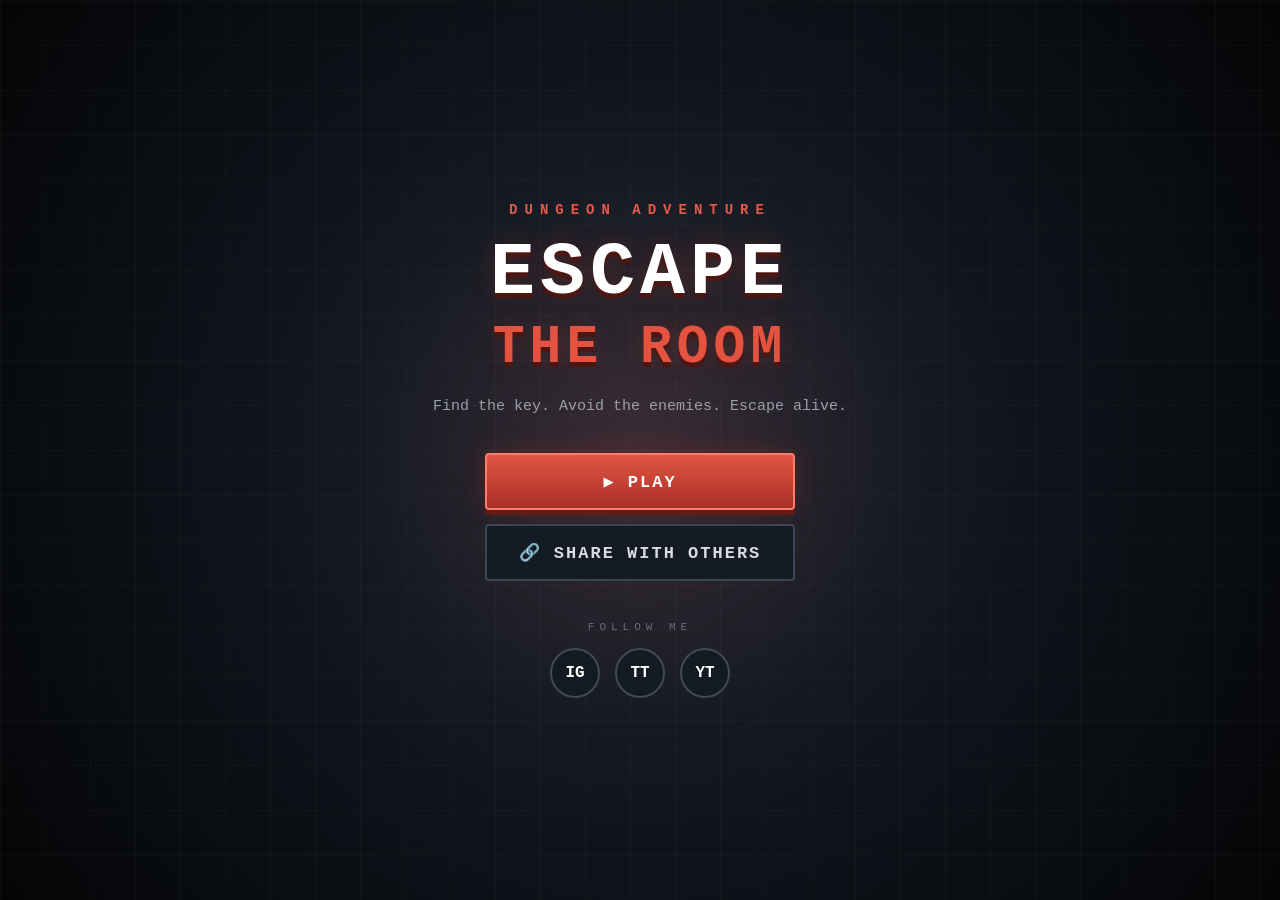
==== index.html @ 0dc76513 "Add files via upload" ====
<!DOCTYPE html>
<html lang="en">

<head>
    <meta charset="UTF-8">
    <meta
        name="viewport"
        content="width=device-width, initial-scale=1.0"
    >

    <title>Escape The Room</title>

    <link rel="stylesheet" href="game.css">
</head>

<body>

    <!-- HOME SCREEN -->

    <div id="homeScreen" class="home-screen">

        <div class="home-content">

            <p class="mini-title">
                DUNGEON ADVENTURE
            </p>

            <h1 class="main-title">
                ESCAPE
                <span>THE ROOM</span>
            </h1>

            <p class="subtitle">
                Find the key. Avoid the enemies. Escape alive.
            </p>

            <button
                id="playButton"
                class="main-button play-button"
            >
                ▶ PLAY
            </button>

            <button
                id="shareButton"
                class="main-button share-button"
            >
                🔗 SHARE WITH OTHERS
            </button>

            <div class="social-area">

                <p>FOLLOW ME</p>

                <div class="social-links">

                    <a
                        href="https://www.instagram.com/@legend_ffx2"
                        id="instagramLink"
                        target="_blank"
                    >
                        IG
                    </a>

                    <a
                        href="https://www.tiktok.com/@legend_ffx2"
                        id="tiktokLink"
                        target="_blank"
                    >
                        TT
                    </a>

                    <a
                        href="https://www.youtube.com/@legend_ffx2"
                        id="youtubeLink"
                        target="_blank"
                    >
                        YT
                    </a>

                </div>

            </div>

        </div>

    </div>


    <!-- GAME -->

    <div
        id="gameScreen"
        class="game-wrapper hidden-screen"
    >

        <header class="game-header">

            <div>
                SCORE:
                <span id="score">0000</span>
            </div>

            <h2>
                ESCAPE THE ROOM
            </h2>

            <div>
                LIVES:
                <span id="lives">3</span>
            </div>

        </header>

        <div class="mission">
            🔑 FIND THE KEY AND REACH THE EXIT
        </div>

        <div class="canvas-box">

            <canvas
                id="gameCanvas"
                width="900"
                height="600"
            ></canvas>

        </div>

        <div class="controls">

            <span>⬅️ ➡️ MOVE</span>

            <span>⬆️ ⬇️ CLIMB</span>

            <span>SPACE = JUMP</span>

        </div>

    </div>


    <!-- WIN / GAME OVER -->

    <div
        id="gameMessage"
        class="game-message hidden-message"
    >

        <div class="message-box">

            <h2 id="messageTitle">
                YOU WIN!
            </h2>

            <p id="messageText">
                You escaped!
            </p>

            <button id="restartButton">
                PLAY AGAIN
            </button>

            <button id="homeButton">
                HOME
            </button>

        </div>

    </div>


    <script src="game.js"></script>

</body>

</html>
---- game.css ----
* {
    margin: 0;
    padding: 0;
    box-sizing: border-box;
}

body {
    background: red;
}

html,
body {
    width: 100%;
    min-height: 100%;
}

body {
    background: #050608;
    color: white;

    font-family:
        "Courier New",
        monospace;

    overflow-x: hidden;
}


/* ========================= */
/* HOME SCREEN */
/* ========================= */

.home-screen {
    position: fixed;

    inset: 0;

    min-height: 100vh;

    display: flex;

    justify-content: center;
    align-items: center;

    text-align: center;

    background:
        radial-gradient(
            circle at center,
            #202936 0%,
            #10151d 48%,
            #040506 100%
        );

    z-index: 1000;
}

.home-screen::before {
    content: "";

    position: absolute;

    inset: 0;

    background-image:
        linear-gradient(
            rgba(255, 255, 255, 0.025) 1px,
            transparent 1px
        ),
        linear-gradient(
            90deg,
            rgba(255, 255, 255, 0.025) 1px,
            transparent 1px
        );

    background-size: 45px 45px;
}

.home-screen::after {
    content: "";

    position: absolute;

    width: 600px;
    height: 600px;

    background:
        radial-gradient(
            circle,
            rgba(210, 65, 45, 0.16),
            transparent 68%
        );

    border-radius: 50%;

    filter: blur(15px);
}

.home-content {
    position: relative;

    z-index: 5;

    width: 90%;
    max-width: 650px;
}

.mini-title {
    color: #e15b48;

    font-size: 14px;

    font-weight: bold;

    letter-spacing: 7px;

    margin-bottom: 22px;
}

.main-title {
    color: white;

    font-size: 75px;

    line-height: 0.9;

    letter-spacing: 5px;

    margin-bottom: 25px;

    text-shadow:
        0 5px 0 #4c1713,
        0 0 25px rgba(255, 75, 50, 0.2);
}

.main-title span {
    display: block;

    color: #e45240;

    font-size: 53px;

    margin-top: 17px;
}

.subtitle {
    color: #9aa0a9;

    font-size: 15px;

    margin-bottom: 38px;
}

.main-button {
    width: 310px;

    max-width: 90%;

    display: block;

    margin: 14px auto;

    padding: 16px 20px;

    font-family:
        "Courier New",
        monospace;

    font-size: 17px;

    font-weight: bold;

    letter-spacing: 2px;

    cursor: pointer;

    transition: 0.2s;

    border-radius: 4px;
}

.play-button {
    color: white;

    background:
        linear-gradient(
            #e25544,
            #a93026
        );

    border: 2px solid #ff7c67;

    box-shadow:
        0 5px 0 #621c17,
        0 0 25px rgba(220, 60, 40, 0.22);
}

.play-button:hover {
    transform:
        translateY(-3px)
        scale(1.03);

    box-shadow:
        0 8px 0 #621c17,
        0 0 30px rgba(220, 60, 40, 0.35);
}

.share-button {
    color: #d7dce2;

    background: #151b24;

    border: 2px solid #3a4655;
}

.share-button:hover {
    background: #202936;

    transform: scale(1.03);
}

.social-area {
    margin-top: 40px;
}

.social-area p {
    color: #666e78;

    font-size: 11px;

    letter-spacing: 5px;

    margin-bottom: 15px;
}

.social-links {
    display: flex;

    justify-content: center;

    gap: 15px;
}

.social-links a {
    width: 50px;
    height: 50px;

    display: flex;

    justify-content: center;
    align-items: center;

    color: white;

    text-decoration: none;

    font-weight: bold;

    border: 2px solid #404955;

    border-radius: 50%;

    background: #141a22;

    transition: 0.2s;
}

.social-links a:hover {
    background: #d94e3d;

    border-color: #ff806c;

    transform: translateY(-4px);
}


/* ========================= */
/* GAME */
/* ========================= */

.game-wrapper {
    width: 960px;

    max-width: 96vw;

    margin: 25px auto;

    text-align: center;
}

.hidden-screen {
    display: none;
}

.game-header {
    display: flex;

    justify-content: space-between;
    align-items: center;

    padding: 13px 20px;

    background:
        linear-gradient(
            #1d232d,
            #12171e
        );

    border:
        4px solid #3a4655;

    border-bottom: none;

    color: #ffd95c;

    font-weight: bold;

    box-shadow:
        0 0 30px rgba(0, 0, 0, 0.8);
}

.game-header h2 {
    color: white;

    font-size: 25px;

    letter-spacing: 4px;
}

.mission {
    padding: 10px;

    color: #ffd84b;

    background: #11161c;

    border-left:
        4px solid #3a4655;

    border-right:
        4px solid #3a4655;

    font-weight: bold;

    letter-spacing: 2px;
}

.canvas-box {
    border-left:
        4px solid #3a4655;

    border-right:
        4px solid #3a4655;

    border-bottom:
        4px solid #3a4655;

    background: black;

    box-shadow:
        0 10px 40px rgba(0, 0, 0, 0.8);
}

#gameCanvas {
    display: block;

    width: 100%;

    height: auto;

    image-rendering: pixelated;
}

.controls {
    padding: 13px;

    display: flex;

    justify-content: center;

    gap: 35px;

    background: #11161c;

    border:
        4px solid #3a4655;

    border-top: none;

    color: #bec5ce;

    font-size: 14px;

    font-weight: bold;
}


/* ========================= */
/* GAME MESSAGE */
/* ========================= */

.game-message {
    position: fixed;

    inset: 0;

    display: flex;

    justify-content: center;
    align-items: center;

    background:
        rgba(0, 0, 0, 0.85);

    z-index: 2000;
}

.hidden-message {
    display: none;
}

.message-box {
    width: 420px;

    max-width: 90%;

    padding: 40px;

    text-align: center;

    background: #151b23;

    border:
        4px solid #d84d3d;

    box-shadow:
        0 0 40px rgba(220, 60, 40, 0.3);
}

.message-box h2 {
    color: #ffd84b;

    font-size: 35px;

    margin-bottom: 15px;
}

.message-box p {
    color: #d0d4da;

    margin-bottom: 25px;
}

.message-box button {
    width: 180px;

    padding: 12px;

    margin: 7px;

    color: white;

    background: #b53c31;

    border: 2px solid #ee6856;

    font-family:
        "Courier New",
        monospace;

    font-weight: bold;

    cursor: pointer;
}

.message-box button:hover {
    background: #d54e40;
}


/* ========================= */
/* MOBILE */
/* ========================= */

@media (max-width: 700px) {

    .main-title {
        font-size: 48px;
    }

    .main-title span {
        font-size: 34px;
    }

    .game-header h2 {
        font-size: 15px;
    }

    .game-header {
        font-size: 12px;
    }

    .mission {
        font-size: 11px;
    }

    .controls {
        gap: 10px;

        flex-wrap: wrap;

        font-size: 10px;
    }
}
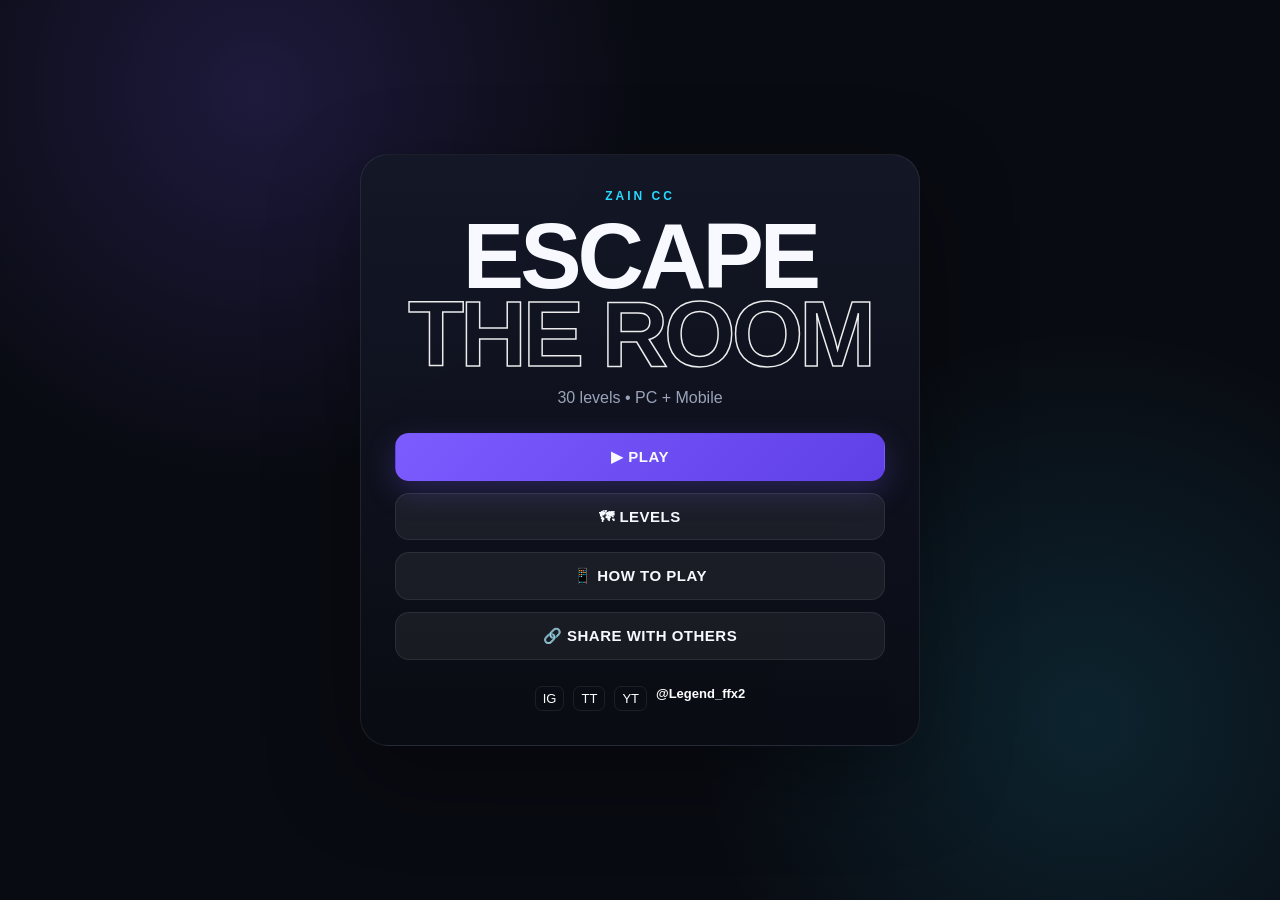
==== commit 25536b28: "Add files via upload" ====
--- a/index.html
+++ b/index.html
@@ -1,176 +1,121 @@
 <!DOCTYPE html>
 <html lang="en">
+<head>
+  <meta charset="UTF-8" />
+  <meta name="viewport" content="width=device-width, initial-scale=1.0, maximum-scale=1.0, user-scalable=no" />
+  <meta name="theme-color" content="#090b12" />
+  <title>Escape The Room </title>
+  <link rel="stylesheet" href="game.css" />
+</head>
+<body>
+  <main id="app">
+    <section id="homeScreen" class="screen active">
+      <div class="menu-card">
+        <div class="eyebrow">ZAIN CC </div>
+        <h1>ESCAPE<br><span>THE ROOM</span></h1>
+        <p class="subtitle">30 levels • PC + Mobile</p>
 
-<head>
-    <meta charset="UTF-8">
-    <meta
-        name="viewport"
-        content="width=device-width, initial-scale=1.0"
-    >
-
-    <title>Escape The Room</title>
-
-    <link rel="stylesheet" href="game.css">
-</head>
-
-<body>
-
-    <!-- HOME SCREEN -->
-
-    <div id="homeScreen" class="home-screen">
-
-        <div class="home-content">
-
-            <p class="mini-title">
-                DUNGEON ADVENTURE
-            </p>
-
-            <h1 class="main-title">
-                ESCAPE
-                <span>THE ROOM</span>
-            </h1>
-
-            <p class="subtitle">
-                Find the key. Avoid the enemies. Escape alive.
-            </p>
-
-            <button
-                id="playButton"
-                class="main-button play-button"
-            >
-                ▶ PLAY
-            </button>
-
-            <button
-                id="shareButton"
-                class="main-button share-button"
-            >
-                🔗 SHARE WITH OTHERS
-            </button>
-
-            <div class="social-area">
-
-                <p>FOLLOW ME</p>
-
-                <div class="social-links">
-
-                    <a
-                        href="https://www.instagram.com/@legend_ffx2"
-                        id="instagramLink"
-                        target="_blank"
-                    >
-                        IG
-                    </a>
-
-                    <a
-                        href="https://www.tiktok.com/@legend_ffx2"
-                        id="tiktokLink"
-                        target="_blank"
-                    >
-                        TT
-                    </a>
-
-                    <a
-                        href="https://www.youtube.com/@legend_ffx2"
-                        id="youtubeLink"
-                        target="_blank"
-                    >
-                        YT
-                    </a>
-
-                </div>
-
-            </div>
-
+        <div class="menu-buttons">
+          <button id="playBtn" class="primary-btn">▶ PLAY</button>
+          <button id="levelsBtn">🗺 LEVELS</button>
+          <button id="howBtn">📱 HOW TO PLAY</button>
+          <button id="shareBtn">🔗 SHARE WITH OTHERS</button>
         </div>
 
-    </div>
+        <div class="socials">
+          <span>IG</span><span>TT</span><span>YT</span>
+          <strong>@Legend_ffx2</strong>
+        </div>
+      </div>
+    </section>
 
-
-    <!-- GAME -->
-
-    <div
-        id="gameScreen"
-        class="game-wrapper hidden-screen"
-    >
-
-        <header class="game-header">
-
-            <div>
-                SCORE:
-                <span id="score">0000</span>
-            </div>
-
-            <h2>
-                ESCAPE THE ROOM
-            </h2>
-
-            <div>
-                LIVES:
-                <span id="lives">3</span>
-            </div>
-
-        </header>
-
-        <div class="mission">
-            🔑 FIND THE KEY AND REACH THE EXIT
+    <section id="gameScreen" class="screen">
+      <div class="game-shell">
+        <div class="topbar">
+          <button id="homeBtn" class="icon-btn" aria-label="Home">⌂</button>
+          <div class="level-title">LEVEL <span id="levelNumber">01</span></div>
+          <div class="top-actions">
+            <button id="restartBtn" class="icon-btn" aria-label="Restart">↻</button>
+            <button id="pauseBtn" class="icon-btn" aria-label="Pause">Ⅱ</button>
+          </div>
         </div>
 
-        <div class="canvas-box">
+        <div class="canvas-wrap">
+          <canvas id="gameCanvas" width="960" height="540"></canvas>
 
-            <canvas
-                id="gameCanvas"
-                width="900"
-                height="600"
-            ></canvas>
+          <div id="messageBox" class="message-box hidden"></div>
 
+          <div id="pauseOverlay" class="overlay hidden">
+            <div class="overlay-card small">
+              <h2>PAUSED</h2>
+              <button id="resumeBtn" class="primary-btn">RESUME</button>
+              <button id="pauseHomeBtn">HOME</button>
+            </div>
+          </div>
+
+          <div id="completeOverlay" class="overlay hidden">
+            <div class="overlay-card">
+              <div class="trophy">✓</div>
+              <h2 id="completeTitle">LEVEL COMPLETE</h2>
+              <p id="completeText">Nice escape!</p>
+              <button id="nextBtn" class="primary-btn">NEXT LEVEL →</button>
+              <button id="completeHomeBtn">HOME</button>
+            </div>
+          </div>
         </div>
 
-        <div class="controls">
+        <div id="mobileControls" class="mobile-controls">
+          <div class="move-controls">
+            <button id="leftBtn" class="control-btn">◀</button>
+            <button id="rightBtn" class="control-btn">▶</button>
+          </div>
+          <button id="jumpBtn" class="control-btn jump-btn">⬆</button>
+        </div>
+      </div>
+    </section>
 
-            <span>⬅️ ➡️ MOVE</span>
+    <section id="levelsScreen" class="screen">
+      <div class="panel">
+        <div class="panel-head">
+          <button class="backBtn icon-btn">←</button>
+          <h2>SELECT LEVEL</h2>
+          <span></span>
+        </div>
+        <div id="levelGrid" class="level-grid"></div>
+      </div>
+    </section>
 
-            <span>⬆️ ⬇️ CLIMB</span>
-
-            <span>SPACE = JUMP</span>
-
+    <section id="howScreen" class="screen">
+      <div class="panel narrow">
+        <div class="panel-head">
+          <button class="backBtn icon-btn">←</button>
+          <h2>HOW TO PLAY</h2>
+          <span></span>
         </div>
 
-    </div>
-
-
-    <!-- WIN / GAME OVER -->
-
-    <div
-        id="gameMessage"
-        class="game-message hidden-message"
-    >
-
-        <div class="message-box">
-
-            <h2 id="messageTitle">
-                YOU WIN!
-            </h2>
-
-            <p id="messageText">
-                You escaped!
-            </p>
-
-            <button id="restartButton">
-                PLAY AGAIN
-            </button>
-
-            <button id="homeButton">
-                HOME
-            </button>
-
+        <div class="how-card">
+          <h3>💻 PC</h3>
+          <p><b>A / ←</b> move left</p>
+          <p><b>D / →</b> move right</p>
+          <p><b>W / ↑ / Space</b> jump</p>
+          <p><b>R</b> restart level</p>
+          <p><b>Esc</b> pause</p>
         </div>
 
-    </div>
+        <div class="how-card">
+          <h3>📱 MOBILE</h3>
+          <p>Use the on-screen <b>◀ ▶</b> buttons to move.</p>
+          <p>Tap <b>⬆</b> to jump.</p>
+        </div>
 
+        <div class="how-card">
+          <h3>🎯 GOAL</h3>
+          <p>Reach the exit door. Some levels require you to collect a key first. Avoid spikes and traps.</p>
+        </div>
+      </div>
+    </section>
+  </main>
 
-    <script src="game.js"></script>
-
+  <script src="game.js"></script>
 </body>
-
-</html>+</html>
--- a/game.css
+++ b/game.css
@@ -1,514 +1,448 @@
 * {
-    margin: 0;
+  box-sizing: border-box;
+  -webkit-tap-highlight-color: transparent;
+}
+
+:root {
+  --bg: #090b12;
+  --panel: rgba(17, 21, 34, 0.94);
+  --panel-2: #151a2a;
+  --text: #f7f9ff;
+  --muted: #9aa3b9;
+  --accent: #7c5cff;
+  --accent-2: #26d9ff;
+  --danger: #ff4f6d;
+  --success: #48e29b;
+  --line: rgba(255,255,255,.08);
+}
+
+html, body {
+  margin: 0;
+  min-height: 100%;
+  background:
+    radial-gradient(circle at 20% 10%, rgba(124,92,255,.18), transparent 30%),
+    radial-gradient(circle at 85% 80%, rgba(38,217,255,.12), transparent 30%),
+    var(--bg);
+  color: var(--text);
+  font-family: Inter, Arial, Helvetica, sans-serif;
+  overflow: hidden;
+}
+
+button {
+  border: 1px solid var(--line);
+  background: rgba(255,255,255,.06);
+  color: var(--text);
+  border-radius: 14px;
+  padding: 14px 18px;
+  font-weight: 800;
+  letter-spacing: .5px;
+  cursor: pointer;
+}
+
+button:active {
+  transform: scale(.97);
+}
+
+.primary-btn {
+  background: linear-gradient(135deg, var(--accent), #5f40e7);
+  border-color: transparent;
+  box-shadow: 0 10px 30px rgba(124,92,255,.25);
+}
+
+.screen {
+  display: none;
+  width: 100vw;
+  height: 100vh;
+  overflow: auto;
+}
+
+.screen.active {
+  display: grid;
+  place-items: center;
+}
+
+#homeScreen {
+  padding: 24px;
+}
+
+.menu-card {
+  width: min(560px, 94vw);
+  padding: 34px;
+  border: 1px solid var(--line);
+  border-radius: 28px;
+  background: linear-gradient(180deg, rgba(20,24,39,.96), rgba(10,12,20,.96));
+  box-shadow: 0 30px 90px rgba(0,0,0,.35);
+  text-align: center;
+}
+
+.eyebrow {
+  color: var(--accent-2);
+  font-size: 12px;
+  letter-spacing: 3px;
+  font-weight: 900;
+}
+
+h1 {
+  margin: 14px 0 8px;
+  font-size: clamp(52px, 10vw, 92px);
+  line-height: .85;
+  letter-spacing: -4px;
+}
+
+h1 span {
+  color: transparent;
+  -webkit-text-stroke: 1.5px rgba(255,255,255,.92);
+}
+
+.subtitle {
+  color: var(--muted);
+  margin-bottom: 26px;
+}
+
+.menu-buttons {
+  display: grid;
+  gap: 12px;
+}
+
+.menu-buttons button {
+  width: 100%;
+  font-size: 15px;
+}
+
+.socials {
+  margin-top: 26px;
+  display: flex;
+  justify-content: center;
+  flex-wrap: wrap;
+  gap: 9px;
+  color: var(--muted);
+  font-size: 13px;
+}
+
+.socials span {
+  padding: 4px 7px;
+  border: 1px solid var(--line);
+  border-radius: 7px;
+  color: white;
+}
+
+.socials strong {
+  color: white;
+}
+
+.game-shell {
+  width: min(1120px, 100vw);
+  height: 100vh;
+  display: flex;
+  flex-direction: column;
+  padding: 10px;
+}
+
+.topbar {
+  height: 58px;
+  flex: 0 0 58px;
+  display: grid;
+  grid-template-columns: 1fr auto 1fr;
+  align-items: center;
+  gap: 8px;
+}
+
+.level-title {
+  font-weight: 900;
+  letter-spacing: 2px;
+}
+
+.top-actions {
+  justify-self: end;
+  display: flex;
+  gap: 8px;
+}
+
+.icon-btn {
+  padding: 10px 14px;
+  min-width: 44px;
+}
+
+.canvas-wrap {
+  position: relative;
+  flex: 1;
+  min-height: 0;
+  border: 1px solid var(--line);
+  border-radius: 22px;
+  overflow: hidden;
+  background: #0a0d16;
+  box-shadow: inset 0 0 50px rgba(0,0,0,.4);
+}
+
+canvas {
+  display: block;
+  width: 100%;
+  height: 100%;
+  touch-action: none;
+}
+
+.mobile-controls {
+  flex: 0 0 96px;
+  display: none;
+  align-items: center;
+  justify-content: space-between;
+  gap: 20px;
+  padding: 10px 4px 0;
+  user-select: none;
+}
+
+.move-controls {
+  display: flex;
+  gap: 12px;
+}
+
+.control-btn {
+  width: 74px;
+  height: 74px;
+  padding: 0;
+  border-radius: 24px;
+  font-size: 26px;
+  background: rgba(255,255,255,.09);
+  touch-action: none;
+}
+
+.jump-btn {
+  background: linear-gradient(135deg, var(--accent), #5b3fd8);
+}
+
+.overlay {
+  position: absolute;
+  inset: 0;
+  display: grid;
+  place-items: center;
+  background: rgba(5,7,12,.74);
+  backdrop-filter: blur(8px);
+  z-index: 10;
+  padding: 18px;
+}
+
+.overlay.hidden,
+.message-box.hidden {
+  display: none;
+}
+
+.overlay-card {
+  width: min(390px, 92%);
+  padding: 28px;
+  background: var(--panel);
+  border: 1px solid var(--line);
+  border-radius: 24px;
+  text-align: center;
+}
+
+.overlay-card.small {
+  max-width: 320px;
+}
+
+.overlay-card h2 {
+  margin: 10px 0;
+}
+
+.overlay-card p {
+  color: var(--muted);
+}
+
+.overlay-card button {
+  width: 100%;
+  margin-top: 10px;
+}
+
+.trophy {
+  width: 70px;
+  height: 70px;
+  margin: auto;
+  display: grid;
+  place-items: center;
+  border-radius: 50%;
+  background: rgba(72,226,155,.14);
+  color: var(--success);
+  font-size: 34px;
+  font-weight: 900;
+}
+
+.message-box {
+  position: absolute;
+  top: 16px;
+  left: 50%;
+  transform: translateX(-50%);
+  z-index: 5;
+  padding: 10px 14px;
+  border-radius: 12px;
+  background: rgba(8,10,17,.86);
+  border: 1px solid var(--line);
+  font-size: 13px;
+  font-weight: 800;
+  pointer-events: none;
+}
+
+.panel {
+  width: min(900px, 94vw);
+  max-height: 92vh;
+  overflow: auto;
+  padding: 22px;
+  border: 1px solid var(--line);
+  border-radius: 24px;
+  background: var(--panel);
+}
+
+.panel.narrow {
+  max-width: 600px;
+}
+
+.panel-head {
+  position: sticky;
+  top: -22px;
+  z-index: 2;
+  display: grid;
+  grid-template-columns: 1fr auto 1fr;
+  align-items: center;
+  padding: 12px 0 18px;
+  background: var(--panel);
+}
+
+.panel-head h2 {
+  margin: 0;
+  text-align: center;
+  font-size: 20px;
+  letter-spacing: 1px;
+}
+
+.panel-head .backBtn {
+  justify-self: start;
+}
+
+.level-grid {
+  display: grid;
+  grid-template-columns: repeat(6, 1fr);
+  gap: 12px;
+}
+
+.level-btn {
+  aspect-ratio: 1;
+  padding: 0;
+  font-size: 18px;
+  border-radius: 18px;
+  position: relative;
+}
+
+.level-btn.unlocked {
+  background: linear-gradient(145deg, rgba(124,92,255,.2), rgba(38,217,255,.08));
+}
+
+.level-btn.locked {
+  opacity: .38;
+  cursor: not-allowed;
+}
+
+.level-btn .lock {
+  position: absolute;
+  right: 7px;
+  top: 6px;
+  font-size: 11px;
+}
+
+.how-card {
+  margin-top: 14px;
+  padding: 18px;
+  border: 1px solid var(--line);
+  border-radius: 18px;
+  background: rgba(255,255,255,.035);
+}
+
+.how-card h3 {
+  margin: 0 0 12px;
+}
+
+.how-card p {
+  color: var(--muted);
+  line-height: 1.5;
+  margin: 8px 0;
+}
+
+@media (max-width: 760px), (pointer: coarse) {
+  .mobile-controls {
+    display: flex;
+  }
+
+  .game-shell {
+    padding: 6px;
+  }
+
+  .topbar {
+    height: 48px;
+    flex-basis: 48px;
+  }
+
+  .canvas-wrap {
+    border-radius: 16px;
+  }
+
+  .level-grid {
+    grid-template-columns: repeat(5, 1fr);
+  }
+}
+
+@media (max-width: 520px) {
+  .menu-card {
+    padding: 24px 18px;
+  }
+
+  h1 {
+    letter-spacing: -2px;
+  }
+
+  .panel {
+    padding: 14px;
+  }
+
+  .panel-head {
+    top: -14px;
+  }
+
+  .level-grid {
+    grid-template-columns: repeat(4, 1fr);
+    gap: 9px;
+  }
+
+  .control-btn {
+    width: 68px;
+    height: 68px;
+  }
+
+  .mobile-controls {
+    flex-basis: 86px;
+  }
+}
+
+@media (max-height: 650px) and (orientation: landscape) {
+  .topbar {
+    height: 42px;
+    flex-basis: 42px;
+  }
+
+  .mobile-controls {
+    position: absolute;
+    inset: auto 14px 12px 14px;
+    z-index: 20;
+    height: 70px;
     padding: 0;
-    box-sizing: border-box;
-}
-
-body {
-    background: red;
-}
-
-html,
-body {
-    width: 100%;
-    min-height: 100%;
-}
-
-body {
-    background: #050608;
-    color: white;
-
-    font-family:
-        "Courier New",
-        monospace;
-
-    overflow-x: hidden;
-}
-
-
-/* ========================= */
-/* HOME SCREEN */
-/* ========================= */
-
-.home-screen {
-    position: fixed;
-
-    inset: 0;
-
-    min-height: 100vh;
-
-    display: flex;
-
-    justify-content: center;
-    align-items: center;
-
-    text-align: center;
-
-    background:
-        radial-gradient(
-            circle at center,
-            #202936 0%,
-            #10151d 48%,
-            #040506 100%
-        );
-
-    z-index: 1000;
-}
-
-.home-screen::before {
-    content: "";
-
-    position: absolute;
-
-    inset: 0;
-
-    background-image:
-        linear-gradient(
-            rgba(255, 255, 255, 0.025) 1px,
-            transparent 1px
-        ),
-        linear-gradient(
-            90deg,
-            rgba(255, 255, 255, 0.025) 1px,
-            transparent 1px
-        );
-
-    background-size: 45px 45px;
-}
-
-.home-screen::after {
-    content: "";
-
-    position: absolute;
-
-    width: 600px;
-    height: 600px;
-
-    background:
-        radial-gradient(
-            circle,
-            rgba(210, 65, 45, 0.16),
-            transparent 68%
-        );
-
-    border-radius: 50%;
-
-    filter: blur(15px);
-}
-
-.home-content {
-    position: relative;
-
-    z-index: 5;
-
-    width: 90%;
-    max-width: 650px;
-}
-
-.mini-title {
-    color: #e15b48;
-
-    font-size: 14px;
-
-    font-weight: bold;
-
-    letter-spacing: 7px;
-
-    margin-bottom: 22px;
-}
-
-.main-title {
-    color: white;
-
-    font-size: 75px;
-
-    line-height: 0.9;
-
-    letter-spacing: 5px;
-
-    margin-bottom: 25px;
-
-    text-shadow:
-        0 5px 0 #4c1713,
-        0 0 25px rgba(255, 75, 50, 0.2);
-}
-
-.main-title span {
-    display: block;
-
-    color: #e45240;
-
-    font-size: 53px;
-
-    margin-top: 17px;
-}
-
-.subtitle {
-    color: #9aa0a9;
-
-    font-size: 15px;
-
-    margin-bottom: 38px;
-}
-
-.main-button {
-    width: 310px;
-
-    max-width: 90%;
-
-    display: block;
-
-    margin: 14px auto;
-
-    padding: 16px 20px;
-
-    font-family:
-        "Courier New",
-        monospace;
-
-    font-size: 17px;
-
-    font-weight: bold;
-
-    letter-spacing: 2px;
-
-    cursor: pointer;
-
-    transition: 0.2s;
-
-    border-radius: 4px;
-}
-
-.play-button {
-    color: white;
-
-    background:
-        linear-gradient(
-            #e25544,
-            #a93026
-        );
-
-    border: 2px solid #ff7c67;
-
-    box-shadow:
-        0 5px 0 #621c17,
-        0 0 25px rgba(220, 60, 40, 0.22);
-}
-
-.play-button:hover {
-    transform:
-        translateY(-3px)
-        scale(1.03);
-
-    box-shadow:
-        0 8px 0 #621c17,
-        0 0 30px rgba(220, 60, 40, 0.35);
-}
-
-.share-button {
-    color: #d7dce2;
-
-    background: #151b24;
-
-    border: 2px solid #3a4655;
-}
-
-.share-button:hover {
-    background: #202936;
-
-    transform: scale(1.03);
-}
-
-.social-area {
-    margin-top: 40px;
-}
-
-.social-area p {
-    color: #666e78;
-
-    font-size: 11px;
-
-    letter-spacing: 5px;
-
-    margin-bottom: 15px;
-}
-
-.social-links {
-    display: flex;
-
-    justify-content: center;
-
-    gap: 15px;
-}
-
-.social-links a {
-    width: 50px;
-    height: 50px;
-
-    display: flex;
-
-    justify-content: center;
-    align-items: center;
-
-    color: white;
-
-    text-decoration: none;
-
-    font-weight: bold;
-
-    border: 2px solid #404955;
-
-    border-radius: 50%;
-
-    background: #141a22;
-
-    transition: 0.2s;
-}
-
-.social-links a:hover {
-    background: #d94e3d;
-
-    border-color: #ff806c;
-
-    transform: translateY(-4px);
-}
-
-
-/* ========================= */
-/* GAME */
-/* ========================= */
-
-.game-wrapper {
-    width: 960px;
-
-    max-width: 96vw;
-
-    margin: 25px auto;
-
-    text-align: center;
-}
-
-.hidden-screen {
-    display: none;
-}
-
-.game-header {
-    display: flex;
-
-    justify-content: space-between;
-    align-items: center;
-
-    padding: 13px 20px;
-
-    background:
-        linear-gradient(
-            #1d232d,
-            #12171e
-        );
-
-    border:
-        4px solid #3a4655;
-
-    border-bottom: none;
-
-    color: #ffd95c;
-
-    font-weight: bold;
-
-    box-shadow:
-        0 0 30px rgba(0, 0, 0, 0.8);
-}
-
-.game-header h2 {
-    color: white;
-
-    font-size: 25px;
-
-    letter-spacing: 4px;
-}
-
-.mission {
-    padding: 10px;
-
-    color: #ffd84b;
-
-    background: #11161c;
-
-    border-left:
-        4px solid #3a4655;
-
-    border-right:
-        4px solid #3a4655;
-
-    font-weight: bold;
-
-    letter-spacing: 2px;
-}
-
-.canvas-box {
-    border-left:
-        4px solid #3a4655;
-
-    border-right:
-        4px solid #3a4655;
-
-    border-bottom:
-        4px solid #3a4655;
-
-    background: black;
-
-    box-shadow:
-        0 10px 40px rgba(0, 0, 0, 0.8);
-}
-
-#gameCanvas {
-    display: block;
-
-    width: 100%;
-
-    height: auto;
-
-    image-rendering: pixelated;
-}
-
-.controls {
-    padding: 13px;
-
-    display: flex;
-
-    justify-content: center;
-
-    gap: 35px;
-
-    background: #11161c;
-
-    border:
-        4px solid #3a4655;
-
-    border-top: none;
-
-    color: #bec5ce;
-
-    font-size: 14px;
-
-    font-weight: bold;
-}
-
-
-/* ========================= */
-/* GAME MESSAGE */
-/* ========================= */
-
-.game-message {
-    position: fixed;
-
-    inset: 0;
-
-    display: flex;
-
-    justify-content: center;
-    align-items: center;
-
-    background:
-        rgba(0, 0, 0, 0.85);
-
-    z-index: 2000;
-}
-
-.hidden-message {
-    display: none;
-}
-
-.message-box {
-    width: 420px;
-
-    max-width: 90%;
-
-    padding: 40px;
-
-    text-align: center;
-
-    background: #151b23;
-
-    border:
-        4px solid #d84d3d;
-
-    box-shadow:
-        0 0 40px rgba(220, 60, 40, 0.3);
-}
-
-.message-box h2 {
-    color: #ffd84b;
-
-    font-size: 35px;
-
-    margin-bottom: 15px;
-}
-
-.message-box p {
-    color: #d0d4da;
-
-    margin-bottom: 25px;
-}
-
-.message-box button {
-    width: 180px;
-
-    padding: 12px;
-
-    margin: 7px;
-
-    color: white;
-
-    background: #b53c31;
-
-    border: 2px solid #ee6856;
-
-    font-family:
-        "Courier New",
-        monospace;
-
-    font-weight: bold;
-
-    cursor: pointer;
-}
-
-.message-box button:hover {
-    background: #d54e40;
-}
-
-
-/* ========================= */
-/* MOBILE */
-/* ========================= */
-
-@media (max-width: 700px) {
-
-    .main-title {
-        font-size: 48px;
-    }
-
-    .main-title span {
-        font-size: 34px;
-    }
-
-    .game-header h2 {
-        font-size: 15px;
-    }
-
-    .game-header {
-        font-size: 12px;
-    }
-
-    .mission {
-        font-size: 11px;
-    }
-
-    .controls {
-        gap: 10px;
-
-        flex-wrap: wrap;
-
-        font-size: 10px;
-    }
-}+    pointer-events: none;
+  }
+
+  .mobile-controls button {
+    width: 60px;
+    height: 60px;
+    border-radius: 20px;
+    pointer-events: auto;
+    background: rgba(10,12,20,.72);
+  }
+
+  .jump-btn {
+    background: rgba(124,92,255,.82) !important;
+  }
+}
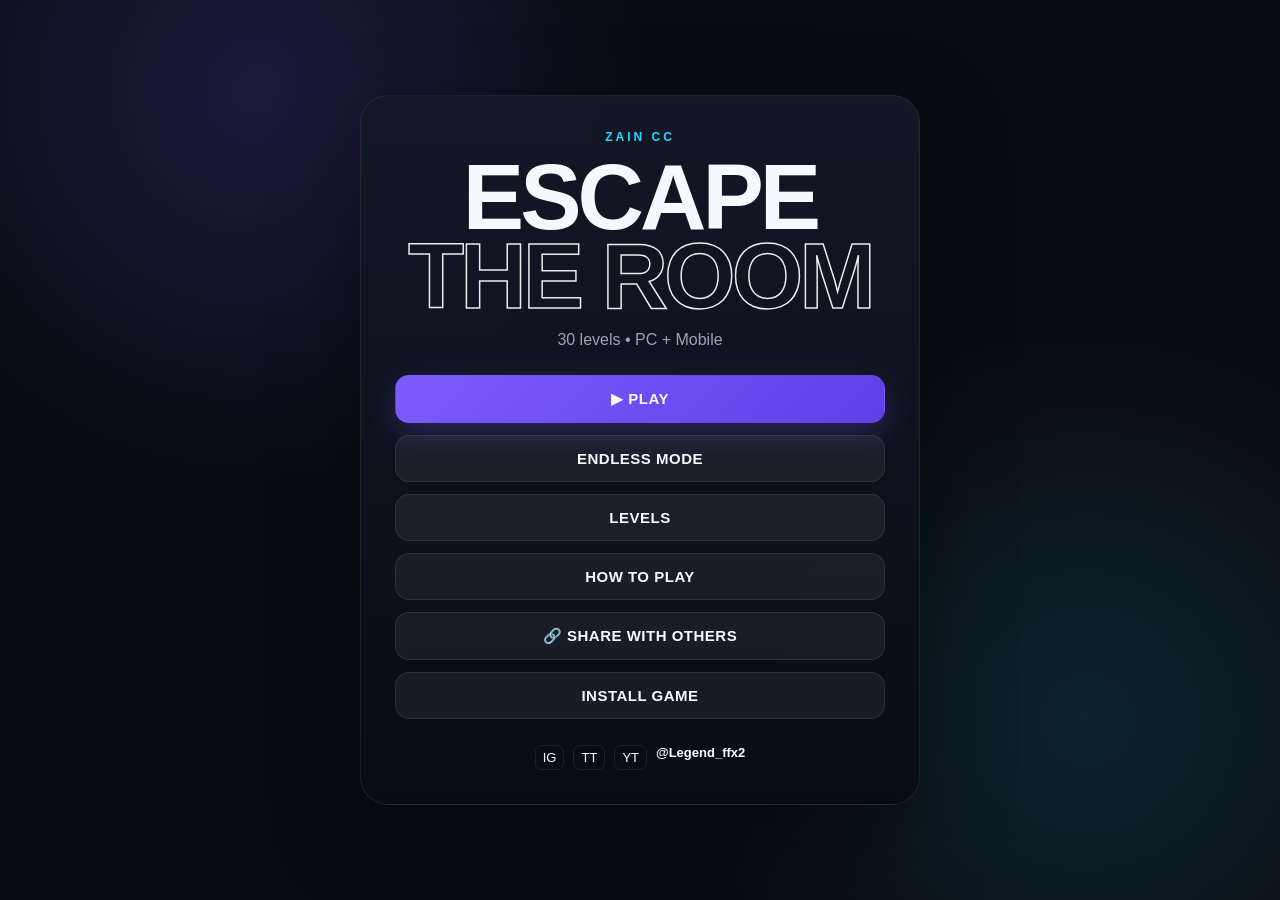
==== commit 8b379ec3: "Add files via upload" ====
--- a/index.html
+++ b/index.html
@@ -1,121 +1,129 @@
-<!DOCTYPE html>
-<html lang="en">
-<head>
-  <meta charset="UTF-8" />
-  <meta name="viewport" content="width=device-width, initial-scale=1.0, maximum-scale=1.0, user-scalable=no" />
-  <meta name="theme-color" content="#090b12" />
-  <title>Escape The Room </title>
-  <link rel="stylesheet" href="game.css" />
-</head>
-<body>
-  <main id="app">
-    <section id="homeScreen" class="screen active">
-      <div class="menu-card">
-        <div class="eyebrow">ZAIN CC </div>
-        <h1>ESCAPE<br><span>THE ROOM</span></h1>
-        <p class="subtitle">30 levels • PC + Mobile</p>
-
-        <div class="menu-buttons">
-          <button id="playBtn" class="primary-btn">▶ PLAY</button>
-          <button id="levelsBtn">🗺 LEVELS</button>
-          <button id="howBtn">📱 HOW TO PLAY</button>
-          <button id="shareBtn">🔗 SHARE WITH OTHERS</button>
-        </div>
-
-        <div class="socials">
-          <span>IG</span><span>TT</span><span>YT</span>
-          <strong>@Legend_ffx2</strong>
-        </div>
-      </div>
-    </section>
-
-    <section id="gameScreen" class="screen">
-      <div class="game-shell">
-        <div class="topbar">
-          <button id="homeBtn" class="icon-btn" aria-label="Home">⌂</button>
-          <div class="level-title">LEVEL <span id="levelNumber">01</span></div>
-          <div class="top-actions">
-            <button id="restartBtn" class="icon-btn" aria-label="Restart">↻</button>
-            <button id="pauseBtn" class="icon-btn" aria-label="Pause">Ⅱ</button>
-          </div>
-        </div>
-
-        <div class="canvas-wrap">
-          <canvas id="gameCanvas" width="960" height="540"></canvas>
-
-          <div id="messageBox" class="message-box hidden"></div>
-
-          <div id="pauseOverlay" class="overlay hidden">
-            <div class="overlay-card small">
-              <h2>PAUSED</h2>
-              <button id="resumeBtn" class="primary-btn">RESUME</button>
-              <button id="pauseHomeBtn">HOME</button>
-            </div>
-          </div>
-
-          <div id="completeOverlay" class="overlay hidden">
-            <div class="overlay-card">
-              <div class="trophy">✓</div>
-              <h2 id="completeTitle">LEVEL COMPLETE</h2>
-              <p id="completeText">Nice escape!</p>
-              <button id="nextBtn" class="primary-btn">NEXT LEVEL →</button>
-              <button id="completeHomeBtn">HOME</button>
-            </div>
-          </div>
-        </div>
-
-        <div id="mobileControls" class="mobile-controls">
-          <div class="move-controls">
-            <button id="leftBtn" class="control-btn">◀</button>
-            <button id="rightBtn" class="control-btn">▶</button>
-          </div>
-          <button id="jumpBtn" class="control-btn jump-btn">⬆</button>
-        </div>
-      </div>
-    </section>
-
-    <section id="levelsScreen" class="screen">
-      <div class="panel">
-        <div class="panel-head">
-          <button class="backBtn icon-btn">←</button>
-          <h2>SELECT LEVEL</h2>
-          <span></span>
-        </div>
-        <div id="levelGrid" class="level-grid"></div>
-      </div>
-    </section>
-
-    <section id="howScreen" class="screen">
-      <div class="panel narrow">
-        <div class="panel-head">
-          <button class="backBtn icon-btn">←</button>
-          <h2>HOW TO PLAY</h2>
-          <span></span>
-        </div>
-
-        <div class="how-card">
-          <h3>💻 PC</h3>
-          <p><b>A / ←</b> move left</p>
-          <p><b>D / →</b> move right</p>
-          <p><b>W / ↑ / Space</b> jump</p>
-          <p><b>R</b> restart level</p>
-          <p><b>Esc</b> pause</p>
-        </div>
-
-        <div class="how-card">
-          <h3>📱 MOBILE</h3>
-          <p>Use the on-screen <b>◀ ▶</b> buttons to move.</p>
-          <p>Tap <b>⬆</b> to jump.</p>
-        </div>
-
-        <div class="how-card">
-          <h3>🎯 GOAL</h3>
-          <p>Reach the exit door. Some levels require you to collect a key first. Avoid spikes and traps.</p>
-        </div>
-      </div>
-    </section>
-  </main>
-
-  <script src="game.js"></script>
-</body>
-</html>
+<!DOCTYPE html>
+<html lang="en">
+<head>
+  <meta charset="UTF-8" />
+  <meta name="viewport" content="width=device-width, initial-scale=1.0, maximum-scale=1.0, user-scalable=no" />
+  <meta name="theme-color" content="#090b12" />
+  <meta name="mobile-web-app-capable" content="yes" />
+  <meta name="apple-mobile-web-app-capable" content="yes" />
+  <meta name="apple-mobile-web-app-status-bar-style" content="black-translucent" />
+  <meta name="apple-mobile-web-app-title" content="Escape The Room" />
+  <title>Escape The Room </title>
+  <link rel="manifest" href="./manifest.json" />
+  <link rel="apple-touch-icon" href="./icon-192.png" />
+  <link rel="stylesheet" href="game.css" />
+</head>
+<body>
+  <main id="app">
+    <section id="homeScreen" class="screen active">
+      <div class="menu-card">
+        <div class="eyebrow">ZAIN CC </div>
+        <h1>ESCAPE<br><span>THE ROOM</span></h1>
+        <p class="subtitle">30 levels • PC + Mobile</p>
+
+        <div class="menu-buttons">
+          <button id="playBtn" class="primary-btn">▶ PLAY</button>
+          <button id="endlessBtn"> ENDLESS MODE</button>
+          <button id="levelsBtn"> LEVELS</button>
+          <button id="howBtn"> HOW TO PLAY</button>
+          <button id="shareBtn">🔗 SHARE WITH OTHERS</button>
+          <button id="installBtn"> INSTALL GAME</button>
+        </div>
+
+        <div class="socials">
+          <span>IG</span><span>TT</span><span>YT</span>
+          <strong>@Legend_ffx2</strong>
+        </div>
+      </div>
+    </section>
+
+    <section id="gameScreen" class="screen">
+      <div class="game-shell">
+        <div class="topbar">
+          <button id="homeBtn" class="icon-btn" aria-label="Home">⌂</button>
+          <div class="level-title">LEVEL <span id="levelNumber">01</span></div>
+          <div class="top-actions">
+            <button id="restartBtn" class="icon-btn" aria-label="Restart">↻</button>
+            <button id="pauseBtn" class="icon-btn" aria-label="Pause">Ⅱ</button>
+          </div>
+        </div>
+
+        <div class="canvas-wrap">
+          <canvas id="gameCanvas" width="960" height="540"></canvas>
+
+          <div id="messageBox" class="message-box hidden"></div>
+
+          <div id="pauseOverlay" class="overlay hidden">
+            <div class="overlay-card small">
+              <h2>PAUSED</h2>
+              <button id="resumeBtn" class="primary-btn">RESUME</button>
+              <button id="pauseHomeBtn">HOME</button>
+            </div>
+          </div>
+
+          <div id="completeOverlay" class="overlay hidden">
+            <div class="overlay-card">
+              <div class="trophy">✓</div>
+              <h2 id="completeTitle">LEVEL COMPLETE</h2>
+              <p id="completeText">Nice escape!</p>
+              <button id="nextBtn" class="primary-btn">NEXT LEVEL →</button>
+              <button id="completeHomeBtn">HOME</button>
+            </div>
+          </div>
+        </div>
+
+        <div id="mobileControls" class="mobile-controls">
+          <div class="move-controls">
+            <button id="leftBtn" class="control-btn">◀</button>
+            <button id="rightBtn" class="control-btn">▶</button>
+          </div>
+          <button id="jumpBtn" class="control-btn jump-btn">⬆</button>
+        </div>
+      </div>
+    </section>
+
+    <section id="levelsScreen" class="screen">
+      <div class="panel">
+        <div class="panel-head">
+          <button class="backBtn icon-btn">←</button>
+          <h2>SELECT LEVEL</h2>
+          <span></span>
+        </div>
+        <div id="levelGrid" class="level-grid"></div>
+      </div>
+    </section>
+
+    <section id="howScreen" class="screen">
+      <div class="panel narrow">
+        <div class="panel-head">
+          <button class="backBtn icon-btn">←</button>
+          <h2>HOW TO PLAY</h2>
+          <span></span>
+        </div>
+
+        <div class="how-card">
+          <h3>💻 PC</h3>
+          <p><b>A / ←</b> move left</p>
+          <p><b>D / →</b> move right</p>
+          <p><b>W / ↑ / Space</b> jump</p>
+          <p><b>R</b> restart level</p>
+          <p><b>Esc</b> pause</p>
+        </div>
+
+        <div class="how-card">
+          <h3>📱 MOBILE</h3>
+          <p>Use the on-screen <b>◀ ▶</b> buttons to move.</p>
+          <p>Tap <b>⬆</b> to jump.</p>
+        </div>
+
+        <div class="how-card">
+          <h3>🎯 GOAL</h3>
+          <p>Reach the exit door. Some levels require you to collect a key first. Avoid spikes and traps.</p>
+        </div>
+      </div>
+    </section>
+  </main>
+
+  <script src="game.js"></script>
+</body>
+</html>
--- a/game.css
+++ b/game.css
@@ -1,448 +1,448 @@
-* {
-  box-sizing: border-box;
-  -webkit-tap-highlight-color: transparent;
-}
-
-:root {
-  --bg: #090b12;
-  --panel: rgba(17, 21, 34, 0.94);
-  --panel-2: #151a2a;
-  --text: #f7f9ff;
-  --muted: #9aa3b9;
-  --accent: #7c5cff;
-  --accent-2: #26d9ff;
-  --danger: #ff4f6d;
-  --success: #48e29b;
-  --line: rgba(255,255,255,.08);
-}
-
-html, body {
-  margin: 0;
-  min-height: 100%;
-  background:
-    radial-gradient(circle at 20% 10%, rgba(124,92,255,.18), transparent 30%),
-    radial-gradient(circle at 85% 80%, rgba(38,217,255,.12), transparent 30%),
-    var(--bg);
-  color: var(--text);
-  font-family: Inter, Arial, Helvetica, sans-serif;
-  overflow: hidden;
-}
-
-button {
-  border: 1px solid var(--line);
-  background: rgba(255,255,255,.06);
-  color: var(--text);
-  border-radius: 14px;
-  padding: 14px 18px;
-  font-weight: 800;
-  letter-spacing: .5px;
-  cursor: pointer;
-}
-
-button:active {
-  transform: scale(.97);
-}
-
-.primary-btn {
-  background: linear-gradient(135deg, var(--accent), #5f40e7);
-  border-color: transparent;
-  box-shadow: 0 10px 30px rgba(124,92,255,.25);
-}
-
-.screen {
-  display: none;
-  width: 100vw;
-  height: 100vh;
-  overflow: auto;
-}
-
-.screen.active {
-  display: grid;
-  place-items: center;
-}
-
-#homeScreen {
-  padding: 24px;
-}
-
-.menu-card {
-  width: min(560px, 94vw);
-  padding: 34px;
-  border: 1px solid var(--line);
-  border-radius: 28px;
-  background: linear-gradient(180deg, rgba(20,24,39,.96), rgba(10,12,20,.96));
-  box-shadow: 0 30px 90px rgba(0,0,0,.35);
-  text-align: center;
-}
-
-.eyebrow {
-  color: var(--accent-2);
-  font-size: 12px;
-  letter-spacing: 3px;
-  font-weight: 900;
-}
-
-h1 {
-  margin: 14px 0 8px;
-  font-size: clamp(52px, 10vw, 92px);
-  line-height: .85;
-  letter-spacing: -4px;
-}
-
-h1 span {
-  color: transparent;
-  -webkit-text-stroke: 1.5px rgba(255,255,255,.92);
-}
-
-.subtitle {
-  color: var(--muted);
-  margin-bottom: 26px;
-}
-
-.menu-buttons {
-  display: grid;
-  gap: 12px;
-}
-
-.menu-buttons button {
-  width: 100%;
-  font-size: 15px;
-}
-
-.socials {
-  margin-top: 26px;
-  display: flex;
-  justify-content: center;
-  flex-wrap: wrap;
-  gap: 9px;
-  color: var(--muted);
-  font-size: 13px;
-}
-
-.socials span {
-  padding: 4px 7px;
-  border: 1px solid var(--line);
-  border-radius: 7px;
-  color: white;
-}
-
-.socials strong {
-  color: white;
-}
-
-.game-shell {
-  width: min(1120px, 100vw);
-  height: 100vh;
-  display: flex;
-  flex-direction: column;
-  padding: 10px;
-}
-
-.topbar {
-  height: 58px;
-  flex: 0 0 58px;
-  display: grid;
-  grid-template-columns: 1fr auto 1fr;
-  align-items: center;
-  gap: 8px;
-}
-
-.level-title {
-  font-weight: 900;
-  letter-spacing: 2px;
-}
-
-.top-actions {
-  justify-self: end;
-  display: flex;
-  gap: 8px;
-}
-
-.icon-btn {
-  padding: 10px 14px;
-  min-width: 44px;
-}
-
-.canvas-wrap {
-  position: relative;
-  flex: 1;
-  min-height: 0;
-  border: 1px solid var(--line);
-  border-radius: 22px;
-  overflow: hidden;
-  background: #0a0d16;
-  box-shadow: inset 0 0 50px rgba(0,0,0,.4);
-}
-
-canvas {
-  display: block;
-  width: 100%;
-  height: 100%;
-  touch-action: none;
-}
-
-.mobile-controls {
-  flex: 0 0 96px;
-  display: none;
-  align-items: center;
-  justify-content: space-between;
-  gap: 20px;
-  padding: 10px 4px 0;
-  user-select: none;
-}
-
-.move-controls {
-  display: flex;
-  gap: 12px;
-}
-
-.control-btn {
-  width: 74px;
-  height: 74px;
-  padding: 0;
-  border-radius: 24px;
-  font-size: 26px;
-  background: rgba(255,255,255,.09);
-  touch-action: none;
-}
-
-.jump-btn {
-  background: linear-gradient(135deg, var(--accent), #5b3fd8);
-}
-
-.overlay {
-  position: absolute;
-  inset: 0;
-  display: grid;
-  place-items: center;
-  background: rgba(5,7,12,.74);
-  backdrop-filter: blur(8px);
-  z-index: 10;
-  padding: 18px;
-}
-
-.overlay.hidden,
-.message-box.hidden {
-  display: none;
-}
-
-.overlay-card {
-  width: min(390px, 92%);
-  padding: 28px;
-  background: var(--panel);
-  border: 1px solid var(--line);
-  border-radius: 24px;
-  text-align: center;
-}
-
-.overlay-card.small {
-  max-width: 320px;
-}
-
-.overlay-card h2 {
-  margin: 10px 0;
-}
-
-.overlay-card p {
-  color: var(--muted);
-}
-
-.overlay-card button {
-  width: 100%;
-  margin-top: 10px;
-}
-
-.trophy {
-  width: 70px;
-  height: 70px;
-  margin: auto;
-  display: grid;
-  place-items: center;
-  border-radius: 50%;
-  background: rgba(72,226,155,.14);
-  color: var(--success);
-  font-size: 34px;
-  font-weight: 900;
-}
-
-.message-box {
-  position: absolute;
-  top: 16px;
-  left: 50%;
-  transform: translateX(-50%);
-  z-index: 5;
-  padding: 10px 14px;
-  border-radius: 12px;
-  background: rgba(8,10,17,.86);
-  border: 1px solid var(--line);
-  font-size: 13px;
-  font-weight: 800;
-  pointer-events: none;
-}
-
-.panel {
-  width: min(900px, 94vw);
-  max-height: 92vh;
-  overflow: auto;
-  padding: 22px;
-  border: 1px solid var(--line);
-  border-radius: 24px;
-  background: var(--panel);
-}
-
-.panel.narrow {
-  max-width: 600px;
-}
-
-.panel-head {
-  position: sticky;
-  top: -22px;
-  z-index: 2;
-  display: grid;
-  grid-template-columns: 1fr auto 1fr;
-  align-items: center;
-  padding: 12px 0 18px;
-  background: var(--panel);
-}
-
-.panel-head h2 {
-  margin: 0;
-  text-align: center;
-  font-size: 20px;
-  letter-spacing: 1px;
-}
-
-.panel-head .backBtn {
-  justify-self: start;
-}
-
-.level-grid {
-  display: grid;
-  grid-template-columns: repeat(6, 1fr);
-  gap: 12px;
-}
-
-.level-btn {
-  aspect-ratio: 1;
-  padding: 0;
-  font-size: 18px;
-  border-radius: 18px;
-  position: relative;
-}
-
-.level-btn.unlocked {
-  background: linear-gradient(145deg, rgba(124,92,255,.2), rgba(38,217,255,.08));
-}
-
-.level-btn.locked {
-  opacity: .38;
-  cursor: not-allowed;
-}
-
-.level-btn .lock {
-  position: absolute;
-  right: 7px;
-  top: 6px;
-  font-size: 11px;
-}
-
-.how-card {
-  margin-top: 14px;
-  padding: 18px;
-  border: 1px solid var(--line);
-  border-radius: 18px;
-  background: rgba(255,255,255,.035);
-}
-
-.how-card h3 {
-  margin: 0 0 12px;
-}
-
-.how-card p {
-  color: var(--muted);
-  line-height: 1.5;
-  margin: 8px 0;
-}
-
-@media (max-width: 760px), (pointer: coarse) {
-  .mobile-controls {
-    display: flex;
-  }
-
-  .game-shell {
-    padding: 6px;
-  }
-
-  .topbar {
-    height: 48px;
-    flex-basis: 48px;
-  }
-
-  .canvas-wrap {
-    border-radius: 16px;
-  }
-
-  .level-grid {
-    grid-template-columns: repeat(5, 1fr);
-  }
-}
-
-@media (max-width: 520px) {
-  .menu-card {
-    padding: 24px 18px;
-  }
-
-  h1 {
-    letter-spacing: -2px;
-  }
-
-  .panel {
-    padding: 14px;
-  }
-
-  .panel-head {
-    top: -14px;
-  }
-
-  .level-grid {
-    grid-template-columns: repeat(4, 1fr);
-    gap: 9px;
-  }
-
-  .control-btn {
-    width: 68px;
-    height: 68px;
-  }
-
-  .mobile-controls {
-    flex-basis: 86px;
-  }
-}
-
-@media (max-height: 650px) and (orientation: landscape) {
-  .topbar {
-    height: 42px;
-    flex-basis: 42px;
-  }
-
-  .mobile-controls {
-    position: absolute;
-    inset: auto 14px 12px 14px;
-    z-index: 20;
-    height: 70px;
-    padding: 0;
-    pointer-events: none;
-  }
-
-  .mobile-controls button {
-    width: 60px;
-    height: 60px;
-    border-radius: 20px;
-    pointer-events: auto;
-    background: rgba(10,12,20,.72);
-  }
-
-  .jump-btn {
-    background: rgba(124,92,255,.82) !important;
-  }
-}
+* {
+  box-sizing: border-box;
+  -webkit-tap-highlight-color: transparent;
+}
+
+:root {
+  --bg: #090b12;
+  --panel: rgba(17, 21, 34, 0.94);
+  --panel-2: #151a2a;
+  --text: #f7f9ff;
+  --muted: #9aa3b9;
+  --accent: #7c5cff;
+  --accent-2: #26d9ff;
+  --danger: #ff4f6d;
+  --success: #48e29b;
+  --line: rgba(255,255,255,.08);
+}
+
+html, body {
+  margin: 0;
+  min-height: 100%;
+  background:
+    radial-gradient(circle at 20% 10%, rgba(124,92,255,.18), transparent 30%),
+    radial-gradient(circle at 85% 80%, rgba(38,217,255,.12), transparent 30%),
+    var(--bg);
+  color: var(--text);
+  font-family: Inter, Arial, Helvetica, sans-serif;
+  overflow: hidden;
+}
+
+button {
+  border: 1px solid var(--line);
+  background: rgba(255,255,255,.06);
+  color: var(--text);
+  border-radius: 14px;
+  padding: 14px 18px;
+  font-weight: 800;
+  letter-spacing: .5px;
+  cursor: pointer;
+}
+
+button:active {
+  transform: scale(.97);
+}
+
+.primary-btn {
+  background: linear-gradient(135deg, var(--accent), #5f40e7);
+  border-color: transparent;
+  box-shadow: 0 10px 30px rgba(124,92,255,.25);
+}
+
+.screen {
+  display: none;
+  width: 100vw;
+  height: 100vh;
+  overflow: auto;
+}
+
+.screen.active {
+  display: grid;
+  place-items: center;
+}
+
+#homeScreen {
+  padding: 24px;
+}
+
+.menu-card {
+  width: min(560px, 94vw);
+  padding: 34px;
+  border: 1px solid var(--line);
+  border-radius: 28px;
+  background: linear-gradient(180deg, rgba(20,24,39,.96), rgba(10,12,20,.96));
+  box-shadow: 0 30px 90px rgba(0,0,0,.35);
+  text-align: center;
+}
+
+.eyebrow {
+  color: var(--accent-2);
+  font-size: 12px;
+  letter-spacing: 3px;
+  font-weight: 900;
+}
+
+h1 {
+  margin: 14px 0 8px;
+  font-size: clamp(52px, 10vw, 92px);
+  line-height: .85;
+  letter-spacing: -4px;
+}
+
+h1 span {
+  color: transparent;
+  -webkit-text-stroke: 1.5px rgba(255,255,255,.92);
+}
+
+.subtitle {
+  color: var(--muted);
+  margin-bottom: 26px;
+}
+
+.menu-buttons {
+  display: grid;
+  gap: 12px;
+}
+
+.menu-buttons button {
+  width: 100%;
+  font-size: 15px;
+}
+
+.socials {
+  margin-top: 26px;
+  display: flex;
+  justify-content: center;
+  flex-wrap: wrap;
+  gap: 9px;
+  color: var(--muted);
+  font-size: 13px;
+}
+
+.socials span {
+  padding: 4px 7px;
+  border: 1px solid var(--line);
+  border-radius: 7px;
+  color: white;
+}
+
+.socials strong {
+  color: white;
+}
+
+.game-shell {
+  width: min(1120px, 100vw);
+  height: 100vh;
+  display: flex;
+  flex-direction: column;
+  padding: 10px;
+}
+
+.topbar {
+  height: 58px;
+  flex: 0 0 58px;
+  display: grid;
+  grid-template-columns: 1fr auto 1fr;
+  align-items: center;
+  gap: 8px;
+}
+
+.level-title {
+  font-weight: 900;
+  letter-spacing: 2px;
+}
+
+.top-actions {
+  justify-self: end;
+  display: flex;
+  gap: 8px;
+}
+
+.icon-btn {
+  padding: 10px 14px;
+  min-width: 44px;
+}
+
+.canvas-wrap {
+  position: relative;
+  flex: 1;
+  min-height: 0;
+  border: 1px solid var(--line);
+  border-radius: 22px;
+  overflow: hidden;
+  background: #0a0d16;
+  box-shadow: inset 0 0 50px rgba(0,0,0,.4);
+}
+
+canvas {
+  display: block;
+  width: 100%;
+  height: 100%;
+  touch-action: none;
+}
+
+.mobile-controls {
+  flex: 0 0 96px;
+  display: none;
+  align-items: center;
+  justify-content: space-between;
+  gap: 20px;
+  padding: 10px 4px 0;
+  user-select: none;
+}
+
+.move-controls {
+  display: flex;
+  gap: 12px;
+}
+
+.control-btn {
+  width: 74px;
+  height: 74px;
+  padding: 0;
+  border-radius: 24px;
+  font-size: 26px;
+  background: rgba(255,255,255,.09);
+  touch-action: none;
+}
+
+.jump-btn {
+  background: linear-gradient(135deg, var(--accent), #5b3fd8);
+}
+
+.overlay {
+  position: absolute;
+  inset: 0;
+  display: grid;
+  place-items: center;
+  background: rgba(5,7,12,.74);
+  backdrop-filter: blur(8px);
+  z-index: 10;
+  padding: 18px;
+}
+
+.overlay.hidden,
+.message-box.hidden {
+  display: none;
+}
+
+.overlay-card {
+  width: min(390px, 92%);
+  padding: 28px;
+  background: var(--panel);
+  border: 1px solid var(--line);
+  border-radius: 24px;
+  text-align: center;
+}
+
+.overlay-card.small {
+  max-width: 320px;
+}
+
+.overlay-card h2 {
+  margin: 10px 0;
+}
+
+.overlay-card p {
+  color: var(--muted);
+}
+
+.overlay-card button {
+  width: 100%;
+  margin-top: 10px;
+}
+
+.trophy {
+  width: 70px;
+  height: 70px;
+  margin: auto;
+  display: grid;
+  place-items: center;
+  border-radius: 50%;
+  background: rgba(72,226,155,.14);
+  color: var(--success);
+  font-size: 34px;
+  font-weight: 900;
+}
+
+.message-box {
+  position: absolute;
+  top: 16px;
+  left: 50%;
+  transform: translateX(-50%);
+  z-index: 5;
+  padding: 10px 14px;
+  border-radius: 12px;
+  background: rgba(8,10,17,.86);
+  border: 1px solid var(--line);
+  font-size: 13px;
+  font-weight: 800;
+  pointer-events: none;
+}
+
+.panel {
+  width: min(900px, 94vw);
+  max-height: 92vh;
+  overflow: auto;
+  padding: 22px;
+  border: 1px solid var(--line);
+  border-radius: 24px;
+  background: var(--panel);
+}
+
+.panel.narrow {
+  max-width: 600px;
+}
+
+.panel-head {
+  position: sticky;
+  top: -22px;
+  z-index: 2;
+  display: grid;
+  grid-template-columns: 1fr auto 1fr;
+  align-items: center;
+  padding: 12px 0 18px;
+  background: var(--panel);
+}
+
+.panel-head h2 {
+  margin: 0;
+  text-align: center;
+  font-size: 20px;
+  letter-spacing: 1px;
+}
+
+.panel-head .backBtn {
+  justify-self: start;
+}
+
+.level-grid {
+  display: grid;
+  grid-template-columns: repeat(6, 1fr);
+  gap: 12px;
+}
+
+.level-btn {
+  aspect-ratio: 1;
+  padding: 0;
+  font-size: 18px;
+  border-radius: 18px;
+  position: relative;
+}
+
+.level-btn.unlocked {
+  background: linear-gradient(145deg, rgba(124,92,255,.2), rgba(38,217,255,.08));
+}
+
+.level-btn.locked {
+  opacity: .38;
+  cursor: not-allowed;
+}
+
+.level-btn .lock {
+  position: absolute;
+  right: 7px;
+  top: 6px;
+  font-size: 11px;
+}
+
+.how-card {
+  margin-top: 14px;
+  padding: 18px;
+  border: 1px solid var(--line);
+  border-radius: 18px;
+  background: rgba(255,255,255,.035);
+}
+
+.how-card h3 {
+  margin: 0 0 12px;
+}
+
+.how-card p {
+  color: var(--muted);
+  line-height: 1.5;
+  margin: 8px 0;
+}
+
+@media (max-width: 760px), (pointer: coarse) {
+  .mobile-controls {
+    display: flex;
+  }
+
+  .game-shell {
+    padding: 6px;
+  }
+
+  .topbar {
+    height: 48px;
+    flex-basis: 48px;
+  }
+
+  .canvas-wrap {
+    border-radius: 16px;
+  }
+
+  .level-grid {
+    grid-template-columns: repeat(5, 1fr);
+  }
+}
+
+@media (max-width: 520px) {
+  .menu-card {
+    padding: 24px 18px;
+  }
+
+  h1 {
+    letter-spacing: -2px;
+  }
+
+  .panel {
+    padding: 14px;
+  }
+
+  .panel-head {
+    top: -14px;
+  }
+
+  .level-grid {
+    grid-template-columns: repeat(4, 1fr);
+    gap: 9px;
+  }
+
+  .control-btn {
+    width: 68px;
+    height: 68px;
+  }
+
+  .mobile-controls {
+    flex-basis: 86px;
+  }
+}
+
+@media (max-height: 650px) and (orientation: landscape) {
+  .topbar {
+    height: 42px;
+    flex-basis: 42px;
+  }
+
+  .mobile-controls {
+    position: absolute;
+    inset: auto 14px 12px 14px;
+    z-index: 20;
+    height: 70px;
+    padding: 0;
+    pointer-events: none;
+  }
+
+  .mobile-controls button {
+    width: 60px;
+    height: 60px;
+    border-radius: 20px;
+    pointer-events: auto;
+    background: rgba(10,12,20,.72);
+  }
+
+  .jump-btn {
+    background: rgba(124,92,255,.82) !important;
+  }
+}
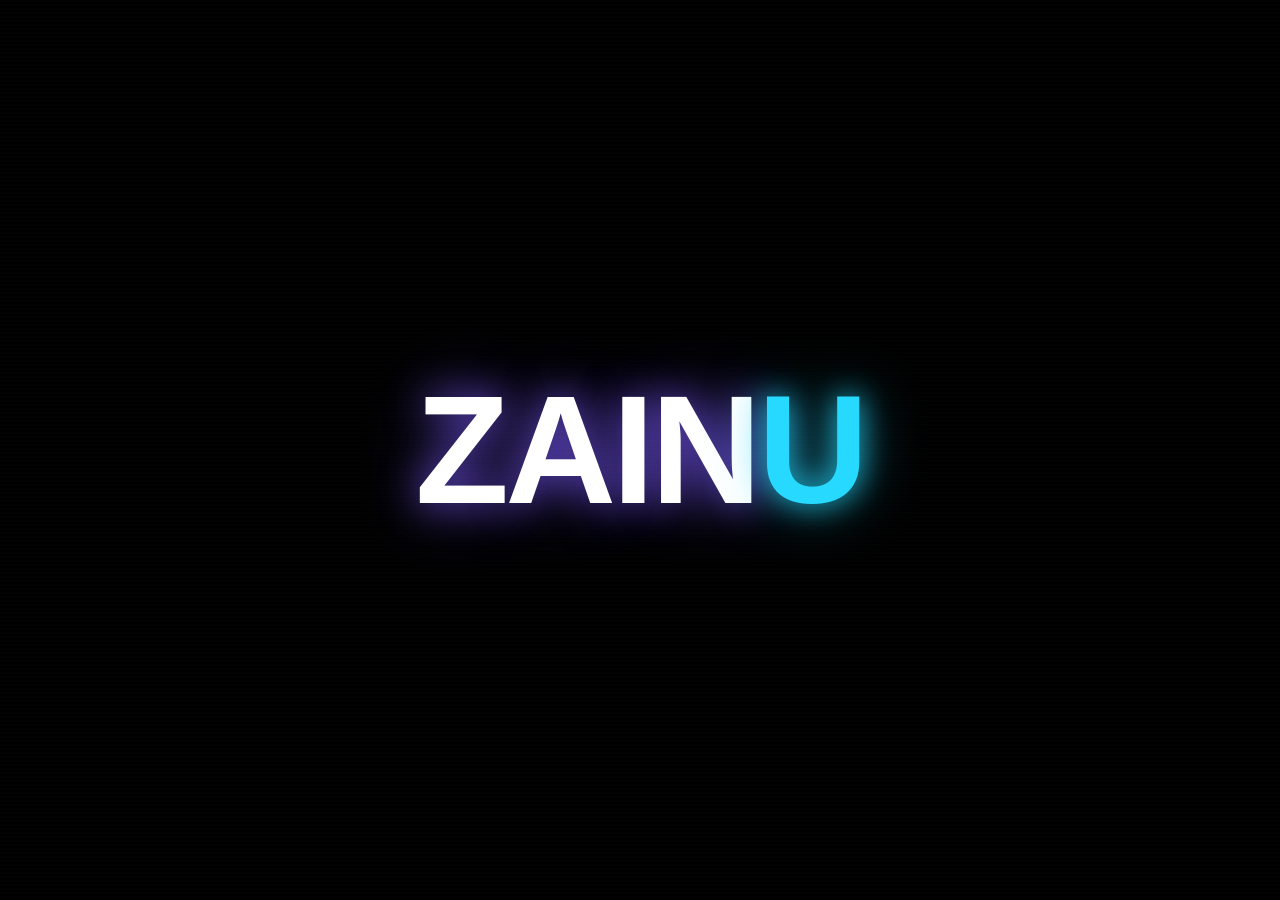
==== commit a0e0d44d: "Add files via upload" ====
--- a/index.html
+++ b/index.html
@@ -8,40 +8,1448 @@
   <meta name="apple-mobile-web-app-capable" content="yes" />
   <meta name="apple-mobile-web-app-status-bar-style" content="black-translucent" />
   <meta name="apple-mobile-web-app-title" content="Escape The Room" />
-  <title>Escape The Room </title>
+  <title>Escape The Room</title>
   <link rel="manifest" href="./manifest.json" />
   <link rel="apple-touch-icon" href="./icon-192.png" />
-  <link rel="stylesheet" href="game.css" />
 </head>
+<style>* {
+  box-sizing: border-box;
+  -webkit-tap-highlight-color: transparent;
+}
+
+:root {
+  --bg: #090b12;
+  --panel: rgba(17, 21, 34, 0.94);
+  --panel-2: #151a2a;
+  --text: #f7f9ff;
+  --muted: #9aa3b9;
+  --accent: #7c5cff;
+  --accent-2: #26d9ff;
+  --danger: #ff4f6d;
+  --success: #48e29b;
+  --line: rgba(255,255,255,.08);
+  --gold: #ffd74a;
+}
+
+html, body {
+  margin: 0;
+  min-height: 100%;
+  background:
+    radial-gradient(circle at 20% 10%, rgba(124,92,255,.18), transparent 30%),
+    radial-gradient(circle at 85% 80%, rgba(38,217,255,.12), transparent 30%),
+    var(--bg);
+  color: var(--text);
+  font-family: Inter, Arial, Helvetica, sans-serif;
+  overflow: hidden;
+}
+
+button {
+  border: 1px solid var(--line);
+  background: rgba(255,255,255,.06);
+  color: var(--text);
+  border-radius: 14px;
+  padding: 14px 18px;
+  font-weight: 800;
+  letter-spacing: .5px;
+  cursor: pointer;
+  font-family: inherit;
+  transition: all .15s ease;
+}
+
+button:active {
+  transform: scale(.97);
+}
+
+button:disabled {
+  opacity: .4;
+  cursor: not-allowed;
+}
+
+.primary-btn {
+  background: linear-gradient(135deg, var(--accent), #5f40e7);
+  border-color: transparent;
+  box-shadow: 0 10px 30px rgba(124,92,255,.25);
+}
+
+.screen {
+  display: none;
+  width: 100vw;
+  height: 100vh;
+  overflow: auto;
+}
+
+.screen.active {
+  display: grid;
+  place-items: center;
+}
+
+/* ============================================================
+   INTRO SCREEN — ZAINUUUUUUUU effect
+   ============================================================ */
+#introScreen {
+  padding: 0;
+  overflow: hidden;
+  display: none;
+  place-items: initial;
+}
+
+#introScreen.active {
+  display: block;
+}
+
+.intro-container {
+  width: 100vw;
+  height: 100vh;
+  position: relative;
+  overflow: hidden;
+  background: #000;
+  display: flex;
+  align-items: center;
+  justify-content: center;
+}
+
+.intro-flash {
+  position: absolute;
+  inset: 0;
+  background: white;
+  opacity: 0;
+  pointer-events: none;
+  z-index: 100;
+}
+
+.intro-name-wrapper {
+  display: flex;
+  align-items: center;
+  justify-content: center;
+  font-size: clamp(48px, 12vw, 180px);
+  font-weight: 900;
+  letter-spacing: -4px;
+  position: relative;
+  z-index: 10;
+  text-shadow: 0 0 40px rgba(124,92,255,.8), 0 0 80px rgba(124,92,255,.4);
+}
+
+.intro-name-base {
+  color: white;
+  display: inline-block;
+  opacity: 0;
+  transform: scale(3) rotate(20deg);
+}
+
+.intro-name-base.stage1 {
+  animation: introBaseIn .5s ease-out forwards;
+}
+
+@keyframes introBaseIn {
+  0% { opacity: 0; transform: scale(3) rotate(20deg); filter: blur(20px); }
+  60% { opacity: 1; transform: scale(1) rotate(0deg); filter: blur(0); }
+  100% { opacity: 1; transform: scale(1) rotate(0deg); }
+}
+
+.intro-name-shake {
+  animation: introShake .1s infinite;
+}
+
+@keyframes introShake {
+  0% { transform: translate(0, 0) rotate(0deg); }
+  25% { transform: translate(-3px, 2px) rotate(-1deg); }
+  50% { transform: translate(3px, -2px) rotate(1deg); }
+  75% { transform: translate(-2px, -3px) rotate(-0.5deg); }
+  100% { transform: translate(0, 0) rotate(0deg); }
+}
+
+.intro-u-container {
+  display: inline-flex;
+  align-items: center;
+}
+
+.intro-u {
+  color: var(--accent-2);
+  display: inline-block;
+  opacity: 0;
+  transform: translateY(50px) scale(0.3);
+  animation: uPopIn .3s ease-out forwards;
+  text-shadow: 0 0 30px rgba(38,217,255,.9), 0 0 60px rgba(38,217,255,.5);
+}
+
+@keyframes uPopIn {
+  0% { opacity: 0; transform: translateY(80px) scale(0.2) rotate(180deg); }
+  70% { opacity: 1; transform: translateY(-10px) scale(1.2) rotate(-10deg); }
+  100% { opacity: 1; transform: translateY(0) scale(1) rotate(0deg); }
+}
+
+.intro-u.chaos {
+  color: var(--danger);
+  animation: uChaos .1s infinite;
+}
+
+@keyframes uChaos {
+  0% { transform: translate(0, 0) rotate(0deg) scale(1); }
+  25% { transform: translate(-5px, 3px) rotate(-5deg) scale(1.1); }
+  50% { transform: translate(5px, -3px) rotate(5deg) scale(0.9); }
+  75% { transform: translate(-3px, -5px) rotate(-3deg) scale(1.05); }
+  100% { transform: translate(0, 0) rotate(0deg) scale(1); }
+}
+
+.intro-screen-crack {
+  position: absolute;
+  inset: 0;
+  pointer-events: none;
+  z-index: 50;
+  opacity: 0;
+}
+
+.intro-screen-crack.cracking {
+  animation: crackFade .5s ease-out forwards;
+}
+
+@keyframes crackFade {
+  0% { opacity: 0; }
+  20% { opacity: 1; }
+  100% { opacity: 1; }
+}
+
+.crack-line {
+  position: absolute;
+  background: white;
+  box-shadow: 0 0 20px rgba(255,255,255,.9), 0 0 40px rgba(124,92,255,.7);
+  transform-origin: center;
+  opacity: 0;
+}
+
+.crack-line.show {
+  animation: crackShow .2s ease-out forwards;
+}
+
+@keyframes crackShow {
+  0% { opacity: 0; transform: scale(0); }
+  100% { opacity: 1; transform: scale(1); }
+}
+
+.intro-shards {
+  position: absolute;
+  inset: 0;
+  pointer-events: none;
+  z-index: 60;
+  overflow: hidden;
+}
+
+.intro-shard {
+  position: absolute;
+  background: linear-gradient(135deg, rgba(124,92,255,.4), rgba(38,217,255,.2));
+  border: 1px solid rgba(255,255,255,.3);
+  opacity: 0;
+}
+
+.intro-shard.shatter {
+  animation: shardFly 1.2s cubic-bezier(.4, 0, .8, 1) forwards;
+}
+
+@keyframes shardFly {
+  0% { opacity: 1; transform: translate(0, 0) rotate(0deg) scale(1); }
+  100% { opacity: 0; transform: translate(var(--tx), var(--ty)) rotate(var(--rot)) scale(0.3); }
+}
+
+.intro-bg-flash {
+  position: absolute;
+  inset: 0;
+  background: radial-gradient(circle at center, rgba(124,92,255,.8), rgba(38,217,255,.4), transparent 70%);
+  opacity: 0;
+  z-index: 5;
+}
+
+.intro-bg-flash.pulse {
+  animation: bgPulse .6s ease-out;
+}
+
+@keyframes bgPulse {
+  0% { opacity: 0; transform: scale(0.5); }
+  50% { opacity: 1; transform: scale(1.5); }
+  100% { opacity: 0; transform: scale(2); }
+}
+
+.intro-particles {
+  position: absolute;
+  inset: 0;
+  pointer-events: none;
+  z-index: 8;
+  overflow: hidden;
+}
+
+.intro-particle {
+  position: absolute;
+  border-radius: 50%;
+  opacity: 0;
+}
+
+.intro-particle.emit {
+  animation: particleEmit 1.5s ease-out forwards;
+}
+
+@keyframes particleEmit {
+  0% { opacity: 1; transform: translate(0, 0) scale(1); }
+  100% { opacity: 0; transform: translate(var(--px), var(--py)) scale(0.2); }
+}
+
+/* ============================================================
+   CREATE ID SCREEN
+   ============================================================ */
+#createIdScreen {
+  padding: 24px;
+  overflow: auto;
+  display: none;
+  place-items: center;
+}
+
+#createIdScreen.active {
+  display: grid;
+}
+
+.create-id-card {
+  width: min(480px, 94vw);
+  padding: 32px;
+  border: 1px solid var(--line);
+  border-radius: 28px;
+  background: linear-gradient(180deg, rgba(20,24,39,.97), rgba(10,12,20,.97));
+  box-shadow: 0 30px 90px rgba(0,0,0,.5), 0 0 60px rgba(124,92,255,.3);
+  text-align: center;
+  position: relative;
+  overflow: hidden;
+}
+
+.create-id-card::before {
+  content: '';
+  position: absolute;
+  inset: -2px;
+  border-radius: 30px;
+  background: linear-gradient(135deg, rgba(124,92,255,.4), rgba(38,217,255,.3), rgba(124,92,255,.4));
+  z-index: -1;
+  filter: blur(20px);
+  animation: pulse-glow 3s ease-in-out infinite;
+}
+
+.create-id-eyebrow {
+  color: var(--accent-2);
+  font-size: 12px;
+  letter-spacing: 3px;
+  font-weight: 900;
+  margin-bottom: 8px;
+}
+
+.create-id-title {
+  font-size: 28px;
+  font-weight: 900;
+  letter-spacing: 1px;
+  margin: 0 0 6px;
+  background: linear-gradient(135deg, white, #b0b8d0);
+  -webkit-background-clip: text;
+  -webkit-text-fill-color: transparent;
+  background-clip: text;
+}
+
+.create-id-sub {
+  color: var(--muted);
+  font-size: 13px;
+  margin-bottom: 24px;
+}
+
+.avatar-upload-area {
+  width: 120px;
+  height: 120px;
+  margin: 0 auto 16px;
+  border-radius: 50%;
+  border: 3px dashed rgba(124,92,255,.5);
+  background: rgba(124,92,255,.08);
+  display: flex;
+  align-items: center;
+  justify-content: center;
+  cursor: pointer;
+  position: relative;
+  overflow: hidden;
+  transition: all .2s;
+}
+
+.avatar-upload-area:hover {
+  border-color: var(--accent);
+  background: rgba(124,92,255,.15);
+  transform: scale(1.05);
+}
+
+.avatar-upload-area img {
+  width: 100%;
+  height: 100%;
+  object-fit: cover;
+  border-radius: 50%;
+}
+
+.avatar-placeholder {
+  font-size: 42px;
+  color: var(--muted);
+  display: flex;
+  flex-direction: column;
+  align-items: center;
+  gap: 4px;
+}
+
+.avatar-placeholder small {
+  font-size: 10px;
+  letter-spacing: 1px;
+  color: var(--accent-2);
+}
+
+.avatar-upload-area input[type="file"] {
+  display: none;
+}
+
+.input-label {
+  display: block;
+  text-align: left;
+  font-size: 12px;
+  font-weight: 800;
+  letter-spacing: 2px;
+  color: var(--muted);
+  margin-bottom: 8px;
+}
+
+.id-input {
+  width: 100%;
+  padding: 14px 18px;
+  border-radius: 14px;
+  border: 1px solid var(--line);
+  background: rgba(255,255,255,.04);
+  color: var(--text);
+  font-size: 16px;
+  font-weight: 800;
+  letter-spacing: 1px;
+  font-family: inherit;
+  outline: none;
+  transition: all .2s;
+  margin-bottom: 8px;
+}
+
+.id-input:focus {
+  border-color: var(--accent);
+  background: rgba(124,92,255,.08);
+  box-shadow: 0 0 25px rgba(124,92,255,.3);
+}
+
+.id-input.invalid {
+  border-color: var(--danger);
+  box-shadow: 0 0 25px rgba(255,79,109,.3);
+}
+
+.input-error {
+  color: var(--danger);
+  font-size: 12px;
+  font-weight: 700;
+  min-height: 18px;
+  text-align: left;
+  margin-bottom: 12px;
+  transition: opacity .2s;
+}
+
+.input-error.hidden {
+  opacity: 0;
+}
+
+.banned-info {
+  color: var(--muted);
+  font-size: 11px;
+  text-align: left;
+  margin-bottom: 20px;
+  line-height: 1.5;
+}
+
+.banned-info strong {
+  color: var(--danger);
+}
+
+/* ============================================================
+   LOBBY
+   ============================================================ */
+#lobbyScreen {
+  padding: 0;
+  overflow: hidden;
+  display: none;
+  place-items: initial;
+  opacity: 0;
+  transition: opacity 1.2s ease-in;
+}
+
+#lobbyScreen.active {
+  display: block;
+}
+
+#lobbyScreen.fade-in {
+  opacity: 1;
+}
+
+.lobby-container {
+  width: 100vw;
+  height: 100vh;
+  position: relative;
+  overflow: hidden;
+  background: #0a0d16;
+}
+
+#lobbyCanvas {
+  width: 100%;
+  height: 100%;
+  display: block;
+  touch-action: none;
+  cursor: crosshair;
+}
+
+.lobby-hud {
+  position: absolute;
+  top: 0;
+  left: 0;
+  right: 0;
+  padding: 16px 20px;
+  display: flex;
+  justify-content: space-between;
+  align-items: flex-start;
+  pointer-events: none;
+  z-index: 5;
+}
+
+.lobby-hud > * {
+  pointer-events: auto;
+}
+
+.currency-display {
+  display: flex;
+  gap: 10px;
+}
+
+.currency-pill {
+  display: flex;
+  align-items: center;
+  gap: 6px;
+  padding: 8px 16px;
+  border-radius: 20px;
+  background: rgba(8,10,17,.85);
+  border: 1px solid rgba(255,215,74,.3);
+  font-weight: 900;
+  font-size: 15px;
+  backdrop-filter: blur(8px);
+}
+
+.currency-pill.coins {
+  color: var(--gold);
+  border-color: rgba(255,215,74,.5);
+  box-shadow: 0 0 20px rgba(255,215,74,.2);
+}
+
+.currency-pill.skills {
+  color: var(--accent-2);
+  border-color: rgba(38,217,255,.5);
+  box-shadow: 0 0 20px rgba(38,217,255,.2);
+}
+
+.player-badge {
+  display: flex;
+  align-items: center;
+  gap: 10px;
+  padding: 8px 16px 8px 8px;
+  border-radius: 24px;
+  background: rgba(8,10,17,.85);
+  border: 1px solid rgba(124,92,255,.4);
+  backdrop-filter: blur(8px);
+  box-shadow: 0 0 20px rgba(124,92,255,.2);
+}
+
+.player-badge-avatar {
+  width: 36px;
+  height: 36px;
+  border-radius: 50%;
+  border: 2px solid var(--accent);
+  object-fit: cover;
+  background: linear-gradient(135deg, var(--accent), var(--accent-2));
+  display: grid;
+  place-items: center;
+  font-weight: 900;
+  font-size: 16px;
+  color: white;
+  overflow: hidden;
+}
+
+.player-badge-avatar img {
+  width: 100%;
+  height: 100%;
+  object-fit: cover;
+}
+
+.player-badge-name {
+  font-weight: 900;
+  font-size: 14px;
+  letter-spacing: 1px;
+  color: white;
+  max-width: 140px;
+  overflow: hidden;
+  text-overflow: ellipsis;
+  white-space: nowrap;
+}
+
+.lobby-title {
+  position: absolute;
+  top: 16px;
+  left: 50%;
+  transform: translateX(-50%);
+  text-align: center;
+  pointer-events: none;
+  z-index: 4;
+}
+
+.lobby-title h2 {
+  margin: 0;
+  font-size: 22px;
+  letter-spacing: 4px;
+  font-weight: 900;
+  text-shadow: 0 0 20px rgba(124,92,255,.8);
+  color: white;
+}
+
+.lobby-title p {
+  margin: 4px 0 0;
+  font-size: 12px;
+  letter-spacing: 2px;
+  color: var(--muted);
+}
+
+.lobby-actions {
+  position: absolute;
+  bottom: 20px;
+  left: 0;
+  right: 0;
+  display: flex;
+  justify-content: center;
+  gap: 10px;
+  padding: 0 16px;
+  flex-wrap: wrap;
+  z-index: 5;
+}
+
+.lobby-actions button {
+  flex: 0 1 auto;
+  min-width: 90px;
+  padding: 12px 18px;
+  font-size: 13px;
+  background: rgba(8,10,17,.85);
+  backdrop-filter: blur(8px);
+  border-color: rgba(124,92,255,.3);
+}
+
+.lobby-actions button:hover {
+  border-color: var(--accent);
+  box-shadow: 0 0 20px rgba(124,92,255,.4);
+}
+
+.lobby-actions .play-btn-lobby {
+  background: linear-gradient(135deg, var(--accent), #5f40e7);
+  border-color: transparent;
+  min-width: 140px;
+  font-size: 16px;
+  box-shadow: 0 0 30px rgba(124,92,255,.5);
+  animation: pulse-glow 2s ease-in-out infinite;
+}
+
+.interaction-prompt {
+  position: absolute;
+  bottom: 120px;
+  left: 50%;
+  transform: translateX(-50%);
+  padding: 14px 24px;
+  background: rgba(8,10,17,.92);
+  border: 2px solid var(--accent);
+  border-radius: 16px;
+  font-weight: 900;
+  font-size: 15px;
+  letter-spacing: 1px;
+  text-align: center;
+  z-index: 6;
+  animation: float 2s ease-in-out infinite;
+  box-shadow: 0 0 40px rgba(124,92,255,.5);
+  display: none;
+}
+
+.interaction-prompt.show {
+  display: block;
+}
+
+.interaction-prompt .key {
+  display: inline-block;
+  padding: 4px 10px;
+  background: var(--accent);
+  border-radius: 8px;
+  margin-right: 8px;
+  font-size: 13px;
+}
+
+/* ============================================================
+   STORE
+   ============================================================ */
+#storeScreen {
+  padding: 0;
+  overflow: hidden;
+  display: none;
+  place-items: initial;
+}
+
+#storeScreen.active {
+  display: block;
+}
+
+.store-container {
+  width: 100vw;
+  height: 100vh;
+  display: flex;
+  flex-direction: column;
+  background: linear-gradient(180deg, #0d1220, #080a11);
+}
+
+.store-header {
+  display: flex;
+  align-items: center;
+  justify-content: space-between;
+  padding: 16px 20px;
+  border-bottom: 1px solid var(--line);
+  background: rgba(8,10,17,.6);
+  flex-shrink: 0;
+}
+
+.store-header h2 {
+  margin: 0;
+  font-size: 20px;
+  letter-spacing: 3px;
+}
+
+.store-tabs {
+  display: flex;
+  gap: 8px;
+  padding: 12px 20px;
+  border-bottom: 1px solid var(--line);
+  overflow-x: auto;
+  flex-shrink: 0;
+}
+
+.store-tab {
+  padding: 10px 20px;
+  border-radius: 12px;
+  border: 1px solid var(--line);
+  background: rgba(255,255,255,.03);
+  color: var(--muted);
+  font-weight: 800;
+  font-size: 13px;
+  letter-spacing: 1px;
+  cursor: pointer;
+  white-space: nowrap;
+  transition: all .2s;
+}
+
+.store-tab.active {
+  background: linear-gradient(135deg, var(--accent), #5f40e7);
+  color: white;
+  border-color: transparent;
+  box-shadow: 0 0 20px rgba(124,92,255,.4);
+}
+
+.store-content {
+  flex: 1;
+  overflow-y: auto;
+  padding: 20px;
+  display: grid;
+  grid-template-columns: repeat(auto-fill, minmax(200px, 1fr));
+  gap: 16px;
+  align-content: start;
+}
+
+.store-item {
+  border: 1px solid var(--line);
+  border-radius: 18px;
+  background: linear-gradient(180deg, rgba(20,24,39,.95), rgba(10,12,20,.95));
+  padding: 18px;
+  display: flex;
+  flex-direction: column;
+  gap: 10px;
+  transition: all .2s;
+  position: relative;
+  overflow: hidden;
+}
+
+.store-item:hover {
+  border-color: rgba(124,92,255,.5);
+  box-shadow: 0 0 30px rgba(124,92,255,.2);
+  transform: translateY(-2px);
+}
+
+.store-item.owned { border-color: rgba(72,226,155,.5); }
+.store-item.equipped { border-color: var(--success); box-shadow: 0 0 25px rgba(72,226,155,.4); }
+
+.store-item-icon {
+  width: 70px;
+  height: 70px;
+  margin: 0 auto;
+  border-radius: 16px;
+  display: grid;
+  place-items: center;
+  font-size: 38px;
+  background: rgba(255,255,255,.05);
+  border: 1px solid var(--line);
+}
+
+.store-item-name {
+  text-align: center;
+  font-weight: 900;
+  font-size: 14px;
+  letter-spacing: 1px;
+}
+
+.store-item-desc {
+  text-align: center;
+  font-size: 11px;
+  color: var(--muted);
+  line-height: 1.4;
+  min-height: 30px;
+}
+
+.store-item-price {
+  display: flex;
+  align-items: center;
+  justify-content: center;
+  gap: 6px;
+  font-weight: 900;
+  font-size: 15px;
+  color: var(--gold);
+}
+
+.store-item-price.skill-price { color: var(--accent-2); }
+
+.store-item-btn {
+  width: 100%;
+  padding: 10px;
+  font-size: 12px;
+  border-radius: 12px;
+}
+
+.store-item-btn.equip { background: linear-gradient(135deg, var(--success), #2fb87a); border-color: transparent; }
+.store-item-btn.unequip { background: rgba(255,255,255,.08); }
+.store-item-btn.buy { background: linear-gradient(135deg, var(--accent), #5f40e7); border-color: transparent; }
+.store-item-btn.cant-afford { opacity: .5; cursor: not-allowed; }
+
+/* ============================================================
+   GAME SCREEN
+   ============================================================ */
+.game-shell {
+  width: min(1120px, 100vw);
+  height: 100vh;
+  display: flex;
+  flex-direction: column;
+  padding: 10px;
+}
+
+.topbar {
+  height: 58px;
+  flex: 0 0 58px;
+  display: grid;
+  grid-template-columns: 1fr auto 1fr;
+  align-items: center;
+  gap: 8px;
+}
+
+.level-title { font-weight: 900; letter-spacing: 2px; }
+
+.top-actions {
+  justify-self: end;
+  display: flex;
+  gap: 8px;
+}
+
+.icon-btn { padding: 10px 14px; min-width: 44px; }
+
+.canvas-wrap {
+  position: relative;
+  flex: 1;
+  min-height: 0;
+  border: 1px solid var(--line);
+  border-radius: 22px;
+  overflow: hidden;
+  background: #0a0d16;
+  box-shadow: inset 0 0 50px rgba(0,0,0,.4);
+}
+
+canvas {
+  display: block;
+  width: 100%;
+  height: 100%;
+  touch-action: none;
+}
+
+.mobile-controls {
+  flex: 0 0 96px;
+  display: none;
+  align-items: center;
+  justify-content: space-between;
+  gap: 20px;
+  padding: 10px 4px 0;
+  user-select: none;
+}
+
+.move-controls { display: flex; gap: 12px; }
+
+.control-btn {
+  width: 74px;
+  height: 74px;
+  padding: 0;
+  border-radius: 24px;
+  font-size: 26px;
+  background: rgba(255,255,255,.09);
+  touch-action: none;
+}
+
+.jump-btn { background: linear-gradient(135deg, var(--accent), #5b3fd8); }
+
+.overlay {
+  position: absolute;
+  inset: 0;
+  display: flex;
+  align-items: center;
+  justify-content: center;
+  background: rgba(5,7,12,.74);
+  backdrop-filter: blur(8px);
+  z-index: 10;
+  padding: 18px;
+  overflow-y: auto;
+  overscroll-behavior: contain;
+  -webkit-overflow-scrolling: touch;
+}
+
+.overlay.hidden,
+.message-box.hidden { display: none; }
+
+.overlay-card {
+  width: min(390px, 92%);
+  padding: 28px;
+  background: var(--panel);
+  border: 1px solid var(--line);
+  border-radius: 24px;
+  text-align: center;
+  max-height: calc(100% - 4px);
+  overflow-y: auto;
+  flex: 0 0 auto;
+  -webkit-overflow-scrolling: touch;
+}
+
+.overlay-card.small { max-width: 320px; }
+.overlay-card h2 { margin: 10px 0; }
+.overlay-card p { color: var(--muted); }
+.overlay-card button { width: 100%; margin-top: 10px; }
+
+.trophy {
+  width: 70px;
+  height: 70px;
+  margin: auto;
+  display: grid;
+  place-items: center;
+  border-radius: 50%;
+  background: rgba(72,226,155,.14);
+  color: var(--success);
+  font-size: 34px;
+  font-weight: 900;
+}
+
+.reward-display {
+  display: flex;
+  justify-content: center;
+  gap: 16px;
+  margin: 16px 0;
+}
+
+.reward-pill {
+  padding: 10px 20px;
+  border-radius: 14px;
+  background: rgba(255,215,74,.1);
+  border: 1px solid rgba(255,215,74,.3);
+  color: var(--gold);
+  font-weight: 900;
+  font-size: 18px;
+}
+
+.message-box {
+  position: absolute;
+  top: 16px;
+  left: 50%;
+  transform: translateX(-50%);
+  z-index: 5;
+  padding: 10px 14px;
+  border-radius: 12px;
+  background: rgba(8,10,17,.86);
+  border: 1px solid var(--line);
+  font-size: 13px;
+  font-weight: 800;
+  pointer-events: none;
+}
+
+.panel {
+  width: min(900px, 94vw);
+  max-height: 92vh;
+  overflow: auto;
+  padding: 22px;
+  border: 1px solid var(--line);
+  border-radius: 24px;
+  background: var(--panel);
+}
+
+.panel.narrow { max-width: 600px; }
+
+.panel-head {
+  position: sticky;
+  top: -22px;
+  z-index: 2;
+  display: grid;
+  grid-template-columns: 1fr auto 1fr;
+  align-items: center;
+  padding: 12px 0 18px;
+  background: var(--panel);
+}
+
+.panel-head h2 {
+  margin: 0;
+  text-align: center;
+  font-size: 20px;
+  letter-spacing: 1px;
+}
+
+.panel-head .backBtn { justify-self: start; }
+
+.how-card {
+  margin-top: 14px;
+  padding: 18px;
+  border: 1px solid var(--line);
+  border-radius: 18px;
+  background: rgba(255,255,255,.035);
+}
+
+.how-card h3 { margin: 0 0 12px; }
+.how-card p { color: var(--muted); line-height: 1.5; margin: 8px 0; }
+
+/* SETTINGS */
+.settings-group { margin-bottom: 20px; }
+.settings-group h3 {
+  margin: 0 0 12px;
+  font-size: 16px;
+  letter-spacing: 1px;
+  color: var(--accent-2);
+}
+
+.setting-row {
+  display: flex;
+  align-items: center;
+  justify-content: space-between;
+  padding: 12px 14px;
+  border: 1px solid var(--line);
+  border-radius: 14px;
+  background: rgba(255,255,255,.03);
+  margin-bottom: 8px;
+  gap: 12px;
+}
+
+.setting-row label { font-weight: 700; font-size: 14px; }
+.setting-row input[type="range"] { flex: 1; max-width: 160px; accent-color: var(--accent); }
+
+.setting-row select {
+  background: var(--panel-2);
+  color: var(--text);
+  border: 1px solid var(--line);
+  border-radius: 10px;
+  padding: 8px 12px;
+  font-weight: 700;
+  font-size: 13px;
+}
+
+.toggle-switch {
+  position: relative;
+  width: 48px;
+  height: 26px;
+  background: rgba(255,255,255,.12);
+  border-radius: 13px;
+  cursor: pointer;
+  transition: background .2s;
+  flex-shrink: 0;
+  border: 1px solid var(--line);
+}
+
+.toggle-switch.on { background: var(--accent); }
+
+.toggle-switch::after {
+  content: '';
+  position: absolute;
+  width: 20px;
+  height: 20px;
+  border-radius: 50%;
+  background: white;
+  top: 2px;
+  left: 2px;
+  transition: left .2s;
+}
+
+.toggle-switch.on::after { left: 24px; }
+
+.control-adjust-grid {
+  display: grid;
+  grid-template-columns: 1fr 1fr;
+  gap: 12px;
+  margin-top: 10px;
+}
+
+.control-adjust-item {
+  border: 1px solid var(--line);
+  border-radius: 14px;
+  padding: 14px;
+  background: rgba(255,255,255,.03);
+  text-align: center;
+}
+
+.control-adjust-item span {
+  display: block;
+  font-weight: 800;
+  font-size: 13px;
+  margin-bottom: 8px;
+  color: var(--muted);
+}
+
+.control-adjust-item .size-preview {
+  width: 60px;
+  height: 60px;
+  margin: 0 auto 10px;
+  border-radius: 16px;
+  background: rgba(255,255,255,.08);
+  display: grid;
+  place-items: center;
+  font-size: 22px;
+  transition: all .15s;
+}
+
+.control-adjust-item input[type="range"] { width: 100%; accent-color: var(--accent); }
+
+/* ANIMATIONS */
+@keyframes pulse-glow {
+  0%, 100% { box-shadow: 0 0 20px rgba(124,92,255,.3); }
+  50% { box-shadow: 0 0 40px rgba(124,92,255,.6); }
+}
+
+@keyframes float {
+  0%, 100% { transform: translateY(0); }
+  50% { transform: translateY(-6px); }
+}
+
+@keyframes shimmer {
+  0% { background-position: -200% 0; }
+  100% { background-position: 200% 0; }
+}
+
+@keyframes countdownPop {
+  0% { transform: scale(2.5); opacity: 0; }
+  20% { transform: scale(1); opacity: 1; }
+  80% { transform: scale(1); opacity: 1; }
+  100% { transform: scale(0.6); opacity: 0; }
+}
+
+@keyframes rotate360 {
+  0% { transform: rotate(0deg); }
+  100% { transform: rotate(360deg); }
+}
+
+.primary-btn { position: relative; overflow: hidden; }
+
+.primary-btn::after {
+  content: '';
+  position: absolute;
+  inset: 0;
+  background: linear-gradient(90deg, transparent, rgba(255,255,255,.15), transparent);
+  background-size: 200% 100%;
+  animation: shimmer 2.5s infinite;
+}
+
+.message-box { animation: pulse-glow 1.5s ease-in-out infinite; }
+
+.icon-btn:hover {
+  background: rgba(124,92,255,.2);
+  border-color: var(--accent);
+}
+
+.countdown-overlay {
+  position: absolute;
+  inset: 0;
+  display: flex;
+  align-items: center;
+  justify-content: center;
+  background: rgba(5,7,12,.9);
+  backdrop-filter: blur(16px);
+  z-index: 30;
+  overflow: hidden;
+}
+
+.countdown-overlay.hidden { display: none; }
+
+.countdown-overlay::before {
+  content: '';
+  position: absolute;
+  width: 400px;
+  height: 400px;
+  border-radius: 50%;
+  border: 2px solid rgba(124,92,255,.3);
+  animation: rotate360 8s linear infinite;
+}
+
+.countdown-overlay::after {
+  content: '';
+  position: absolute;
+  width: 500px;
+  height: 500px;
+  border-radius: 50%;
+  border: 1px dashed rgba(38,217,255,.3);
+  animation: rotate360 12s linear infinite reverse;
+}
+
+.countdown-number {
+  font-size: 160px;
+  font-weight: 900;
+  color: white;
+  text-shadow: 0 0 60px rgba(124,92,255,.9), 0 0 120px rgba(124,92,255,.5);
+  animation: countdownPop 1s ease-out;
+  line-height: 1;
+  position: relative;
+  z-index: 2;
+}
+
+.effects-overlay {
+  position: fixed;
+  inset: 0;
+  pointer-events: none;
+  z-index: 100;
+  overflow: hidden;
+}
+
+.effects-overlay .vignette {
+  position: absolute;
+  inset: 0;
+  background: radial-gradient(ellipse at center, transparent 40%, rgba(0,0,0,.6) 100%);
+}
+
+.effects-overlay .scanlines {
+  position: absolute;
+  inset: 0;
+  background: repeating-linear-gradient(
+    0deg,
+    transparent,
+    transparent 2px,
+    rgba(255,255,255,.02) 2px,
+    rgba(255,255,255,.02) 4px
+  );
+  opacity: .5;
+}
+
+.damage-flash {
+  position: absolute;
+  inset: 0;
+  background: radial-gradient(circle at center, rgba(255,79,109,.4), transparent 70%);
+  z-index: 15;
+  pointer-events: none;
+  opacity: 0;
+  transition: opacity .1s;
+}
+
+.damage-flash.active { opacity: 1; }
+
+.skill-hud {
+  position: absolute;
+  top: 70px;
+  left: 20px;
+  display: flex;
+  gap: 8px;
+  z-index: 5;
+}
+
+.skill-slot {
+  width: 52px;
+  height: 52px;
+  border-radius: 14px;
+  background: rgba(8,10,17,.85);
+  border: 2px solid rgba(124,92,255,.5);
+  display: grid;
+  place-items: center;
+  font-size: 22px;
+  position: relative;
+  backdrop-filter: blur(6px);
+  box-shadow: 0 0 15px rgba(124,92,255,.3);
+}
+
+/* RESPONSIVE */
+@media (max-width: 760px), (pointer: coarse) {
+  .mobile-controls { display: flex; }
+  .game-shell { padding: 6px; }
+  .topbar { height: 48px; flex-basis: 48px; }
+  .canvas-wrap { border-radius: 16px; }
+}
+
+@media (max-width: 520px) {
+  .panel { padding: 14px; }
+  .panel-head { top: -14px; }
+  .control-btn { width: 68px; height: 68px; }
+  .mobile-controls { flex-basis: 86px; }
+  .store-content { grid-template-columns: repeat(auto-fill, minmax(150px, 1fr)); }
+  .countdown-number { font-size: 110px; }
+  .lobby-actions button { min-width: 70px; padding: 10px 14px; font-size: 12px; }
+  .lobby-actions .play-btn-lobby { min-width: 110px; font-size: 14px; }
+  .create-id-card { padding: 24px 18px; }
+  .player-badge-name { max-width: 80px; font-size: 12px; }
+}
+
+@media (max-height: 650px) and (orientation: landscape) {
+  .topbar { height: 42px; flex-basis: 42px; }
+  .mobile-controls {
+    position: absolute;
+    inset: auto 14px 12px 14px;
+    z-index: 20;
+    height: 70px;
+    padding: 0;
+    pointer-events: none;
+  }
+  .mobile-controls button {
+    width: 60px;
+    height: 60px;
+    border-radius: 20px;
+    pointer-events: auto;
+    background: rgba(10,12,20,.72);
+  }
+  .jump-btn { background: rgba(124,92,255,.82) !important; }
+}
+
+@media (max-height: 650px) {
+  .overlay { align-items: flex-start; padding-top: 10px; padding-bottom: 10px; }
+  .overlay-card { margin: auto; padding: 18px; }
+  .trophy { width: 54px; height: 54px; font-size: 28px; }
+  .overlay-card h2 { margin: 6px 0; }
+  .overlay-card p { margin: 6px 0; }
+  .overlay-card button { margin-top: 8px; padding: 11px 14px; }
+}
+
+@media (pointer: coarse) and (min-width: 768px) {
+  .mobile-controls { display: flex !important; }
+  .game-shell { width: 100vw; }
+}
+</style>
 <body>
+  <div class="effects-overlay">
+    <div class="vignette"></div>
+    <div class="scanlines"></div>
+  </div>
+
   <main id="app">
-    <section id="homeScreen" class="screen active">
-      <div class="menu-card">
-        <div class="eyebrow">ZAIN CC </div>
-        <h1>ESCAPE<br><span>THE ROOM</span></h1>
-        <p class="subtitle">30 levels • PC + Mobile</p>
-
-        <div class="menu-buttons">
-          <button id="playBtn" class="primary-btn">▶ PLAY</button>
-          <button id="endlessBtn"> ENDLESS MODE</button>
-          <button id="levelsBtn"> LEVELS</button>
-          <button id="howBtn"> HOW TO PLAY</button>
-          <button id="shareBtn">🔗 SHARE WITH OTHERS</button>
-          <button id="installBtn"> INSTALL GAME</button>
-        </div>
-
-        <div class="socials">
-          <span>IG</span><span>TT</span><span>YT</span>
-          <strong>@Legend_ffx2</strong>
-        </div>
+    <!-- INTRO SCREEN -->
+    <section id="introScreen" class="screen active">
+      <div class="intro-container">
+        <div class="intro-bg-flash" id="introBgFlash"></div>
+        <div class="intro-particles" id="introParticles"></div>
+        <div class="intro-name-wrapper" id="introNameWrapper">
+          <span class="intro-name-base" id="introNameBase">ZAIN</span>
+          <span class="intro-u-container" id="introUContainer"></span>
+        </div>
+        <div class="intro-screen-crack" id="introCrack"></div>
+        <div class="intro-shards" id="introShards"></div>
+        <div class="intro-flash" id="introFlash"></div>
       </div>
     </section>
 
+    <!-- CREATE ID SCREEN -->
+    <section id="createIdScreen" class="screen">
+      <div class="create-id-card">
+        <div class="create-id-eyebrow">WELCOME TO</div>
+        <h1 class="create-id-title">ESCAPE THE ROOM</h1>
+        <p class="create-id-sub">Create your identity to enter the lobby</p>
+
+        <label for="avatarInput" class="avatar-upload-area" id="avatarUploadArea">
+          <div class="avatar-placeholder" id="avatarPlaceholder">
+            <span>📷</span>
+            <small>UPLOAD</small>
+          </div>
+          <input type="file" id="avatarInput" accept="image/*" />
+        </label>
+
+        <label class="input-label" for="idInput">YOUR NAME</label>
+        <input type="text" id="idInput" class="id-input" placeholder="Enter your name" maxlength="16" autocomplete="off" spellcheck="false" />
+        <div class="input-error hidden" id="idError"></div>
+
+        <div class="banned-info">
+          <strong>⚠ No toxic names allowed.</strong><br>
+          Names containing slurs, hate speech, or offensive words will be rejected.
+        </div>
+
+        <button id="continueBtn" class="primary-btn" disabled>CONTINUE →</button>
+      </div>
+    </section>
+
+    <!-- LOBBY -->
+    <section id="lobbyScreen" class="screen">
+      <div class="lobby-container">
+        <canvas id="lobbyCanvas" width="1400" height="800"></canvas>
+
+        <div class="lobby-title">
+          <h2>ESCAPE THE ROOM</h2>
+          <p>TROLL MODE ∞</p>
+        </div>
+
+        <div class="lobby-hud">
+          <div class="currency-display">
+            <div class="currency-pill coins">🪙 <span id="coinCount">0</span></div>
+            <div class="currency-pill skills">✨ <span id="skillCount">0</span></div>
+          </div>
+          <div class="player-badge" id="playerBadge">
+            <div class="player-badge-avatar" id="playerBadgeAvatar">?</div>
+            <div class="player-badge-name" id="playerBadgeName">Player</div>
+          </div>
+        </div>
+
+        <div id="interactionPrompt" class="interaction-prompt">
+          <span class="key">E</span> <span id="promptText">Talk to Trader</span>
+        </div>
+
+        <div class="lobby-actions">
+          <button id="storeBtn">🛒 STORE</button>
+          <button id="settingsBtn">⚙️ SETTINGS</button>
+          <button id="howBtn">❓ HOW TO PLAY</button>
+          <button id="playBtn" class="play-btn-lobby">▶ START RUN</button>
+        </div>
+      </div>
+    </section>
+
+    <!-- STORE -->
+    <section id="storeScreen" class="screen">
+      <div class="store-container">
+        <div class="store-header">
+          <button id="storeBackBtn" class="icon-btn">←</button>
+          <h2>🛒 STORE</h2>
+          <div class="currency-pill coins">🪙 <span id="storeCoinCount">0</span></div>
+        </div>
+
+        <div class="store-tabs">
+          <div class="store-tab active" data-tab="skills">✨ SKILLS</div>
+          <div class="store-tab" data-tab="characters">🦸 CHARACTERS</div>
+          <div class="store-tab" data-tab="outfits">👕 OUTFITS</div>
+          <div class="store-tab" data-tab="bundles">📦 BUNDLES</div>
+        </div>
+
+        <div id="storeContent" class="store-content"></div>
+      </div>
+    </section>
+
+    <!-- GAME -->
     <section id="gameScreen" class="screen">
       <div class="game-shell">
         <div class="topbar">
-          <button id="homeBtn" class="icon-btn" aria-label="Home">⌂</button>
-          <div class="level-title">LEVEL <span id="levelNumber">01</span></div>
+          <button id="homeBtn" class="icon-btn" aria-label="Lobby">⌂</button>
+          <div class="level-title">TROLL <span id="levelNumber">01</span></div>
           <div class="top-actions">
             <button id="restartBtn" class="icon-btn" aria-label="Restart">↻</button>
             <button id="pauseBtn" class="icon-btn" aria-label="Pause">Ⅱ</button>
@@ -52,12 +1460,18 @@
           <canvas id="gameCanvas" width="960" height="540"></canvas>
 
           <div id="messageBox" class="message-box hidden"></div>
+          <div id="damageFlash" class="damage-flash"></div>
+          <div id="skillHud" class="skill-hud"></div>
+
+          <div id="countdownOverlay" class="countdown-overlay hidden">
+            <div id="countdownNumber" class="countdown-number">3</div>
+          </div>
 
           <div id="pauseOverlay" class="overlay hidden">
             <div class="overlay-card small">
               <h2>PAUSED</h2>
               <button id="resumeBtn" class="primary-btn">RESUME</button>
-              <button id="pauseHomeBtn">HOME</button>
+              <button id="pauseHomeBtn">LOBBY</button>
             </div>
           </div>
 
@@ -66,8 +1480,12 @@
               <div class="trophy">✓</div>
               <h2 id="completeTitle">LEVEL COMPLETE</h2>
               <p id="completeText">Nice escape!</p>
-              <button id="nextBtn" class="primary-btn">NEXT LEVEL →</button>
-              <button id="completeHomeBtn">HOME</button>
+              <div class="reward-display">
+                <div class="reward-pill">+<span id="rewardCoins">0</span> 🪙</div>
+                <div class="reward-pill" style="background:rgba(38,217,255,.1);border-color:rgba(38,217,255,.3);color:var(--accent-2)">+<span id="rewardSkills">0</span> ✨</div>
+              </div>
+              <button id="nextBtn" class="primary-btn">NEXT TROLL →</button>
+              <button id="completeHomeBtn">LOBBY</button>
             </div>
           </div>
         </div>
@@ -82,17 +1500,7 @@
       </div>
     </section>
 
-    <section id="levelsScreen" class="screen">
-      <div class="panel">
-        <div class="panel-head">
-          <button class="backBtn icon-btn">←</button>
-          <h2>SELECT LEVEL</h2>
-          <span></span>
-        </div>
-        <div id="levelGrid" class="level-grid"></div>
-      </div>
-    </section>
-
+    <!-- HOW TO PLAY -->
     <section id="howScreen" class="screen">
       <div class="panel narrow">
         <div class="panel-head">
@@ -106,6 +1514,7 @@
           <p><b>A / ←</b> move left</p>
           <p><b>D / →</b> move right</p>
           <p><b>W / ↑ / Space</b> jump</p>
+          <p><b>Q</b> dash (if equipped)</p>
           <p><b>R</b> restart level</p>
           <p><b>Esc</b> pause</p>
         </div>
@@ -118,12 +1527,104 @@
 
         <div class="how-card">
           <h3>🎯 GOAL</h3>
-          <p>Reach the exit door. Some levels require you to collect a key first. Avoid spikes and traps.</p>
-        </div>
+          <p>Survive the infinite troll rooms. Each room has new tricks. Collect coins and skill points to buy upgrades in the store.</p>
+        </div>
+
+        <div class="how-card">
+          <h3>🏪 STORE</h3>
+          <p>Visit the store from the lobby to unlock characters, outfits, and special skills that help you in runs.</p>
+        </div>
+      </div>
+    </section>
+
+    <!-- SETTINGS -->
+    <section id="settingsScreen" class="screen">
+      <div class="panel narrow">
+        <div class="panel-head">
+          <button class="backBtn icon-btn">←</button>
+          <h2>⚙️ SETTINGS</h2>
+          <span></span>
+        </div>
+
+        <div class="settings-group">
+          <h3>GRAPHICS</h3>
+          <div class="setting-row">
+            <label>Quality</label>
+            <select id="graphicsQuality">
+              <option value="high">High</option>
+              <option value="medium" selected>Medium</option>
+              <option value="low">Low</option>
+            </select>
+          </div>
+          <div class="setting-row">
+            <label>Show Grid</label>
+            <div id="gridToggle" class="toggle-switch on"></div>
+          </div>
+          <div class="setting-row">
+            <label>Show Shadows</label>
+            <div id="shadowToggle" class="toggle-switch on"></div>
+          </div>
+        </div>
+
+        <div class="settings-group">
+          <h3>VOLUME</h3>
+          <div class="setting-row">
+            <label>Master</label>
+            <input type="range" id="masterVolume" min="0" max="100" value="80" />
+          </div>
+          <div class="setting-row">
+            <label>SFX</label>
+            <input type="range" id="sfxVolume" min="0" max="100" value="70" />
+          </div>
+          <div class="setting-row">
+            <label>Music</label>
+            <input type="range" id="musicVolume" min="0" max="100" value="50" />
+          </div>
+        </div>
+
+        <div class="settings-group">
+          <h3>CONTROL ADJUST</h3>
+          <div class="control-adjust-grid">
+            <div class="control-adjust-item">
+              <span>LEFT / RIGHT</span>
+              <div class="size-preview" id="moveSizePreview">◀ ▶</div>
+              <input type="range" id="moveBtnSize" min="50" max="100" value="74" />
+            </div>
+            <div class="control-adjust-item">
+              <span>JUMP</span>
+              <div class="size-preview" id="jumpSizePreview">⬆</div>
+              <input type="range" id="jumpBtnSize" min="50" max="100" value="74" />
+            </div>
+          </div>
+          <div class="setting-row" style="margin-top:10px;">
+            <label>Controls Position</label>
+            <select id="controlsPosition">
+              <option value="default">Default (bottom split)</option>
+              <option value="left">Left side</option>
+              <option value="right">Right side</option>
+              <option value="center">Center</option>
+            </select>
+          </div>
+        </div>
+
+        <div class="settings-group">
+          <h3>DISPLAY</h3>
+          <div class="setting-row">
+            <label>Screen Mode</label>
+            <select id="screenMode">
+              <option value="auto" selected>Auto</option>
+              <option value="fit">Fit to Screen</option>
+              <option value="stretch">Stretch</option>
+            </select>
+          </div>
+        </div>
+
+        <button id="resetSettingsBtn" style="margin-top:6px;">RESET TO DEFAULTS</button>
       </div>
     </section>
   </main>
 
+  <!-- JS will go in parts 2 and 3 -->
   <script src="game.js"></script>
 </body>
-</html>
+</html>
